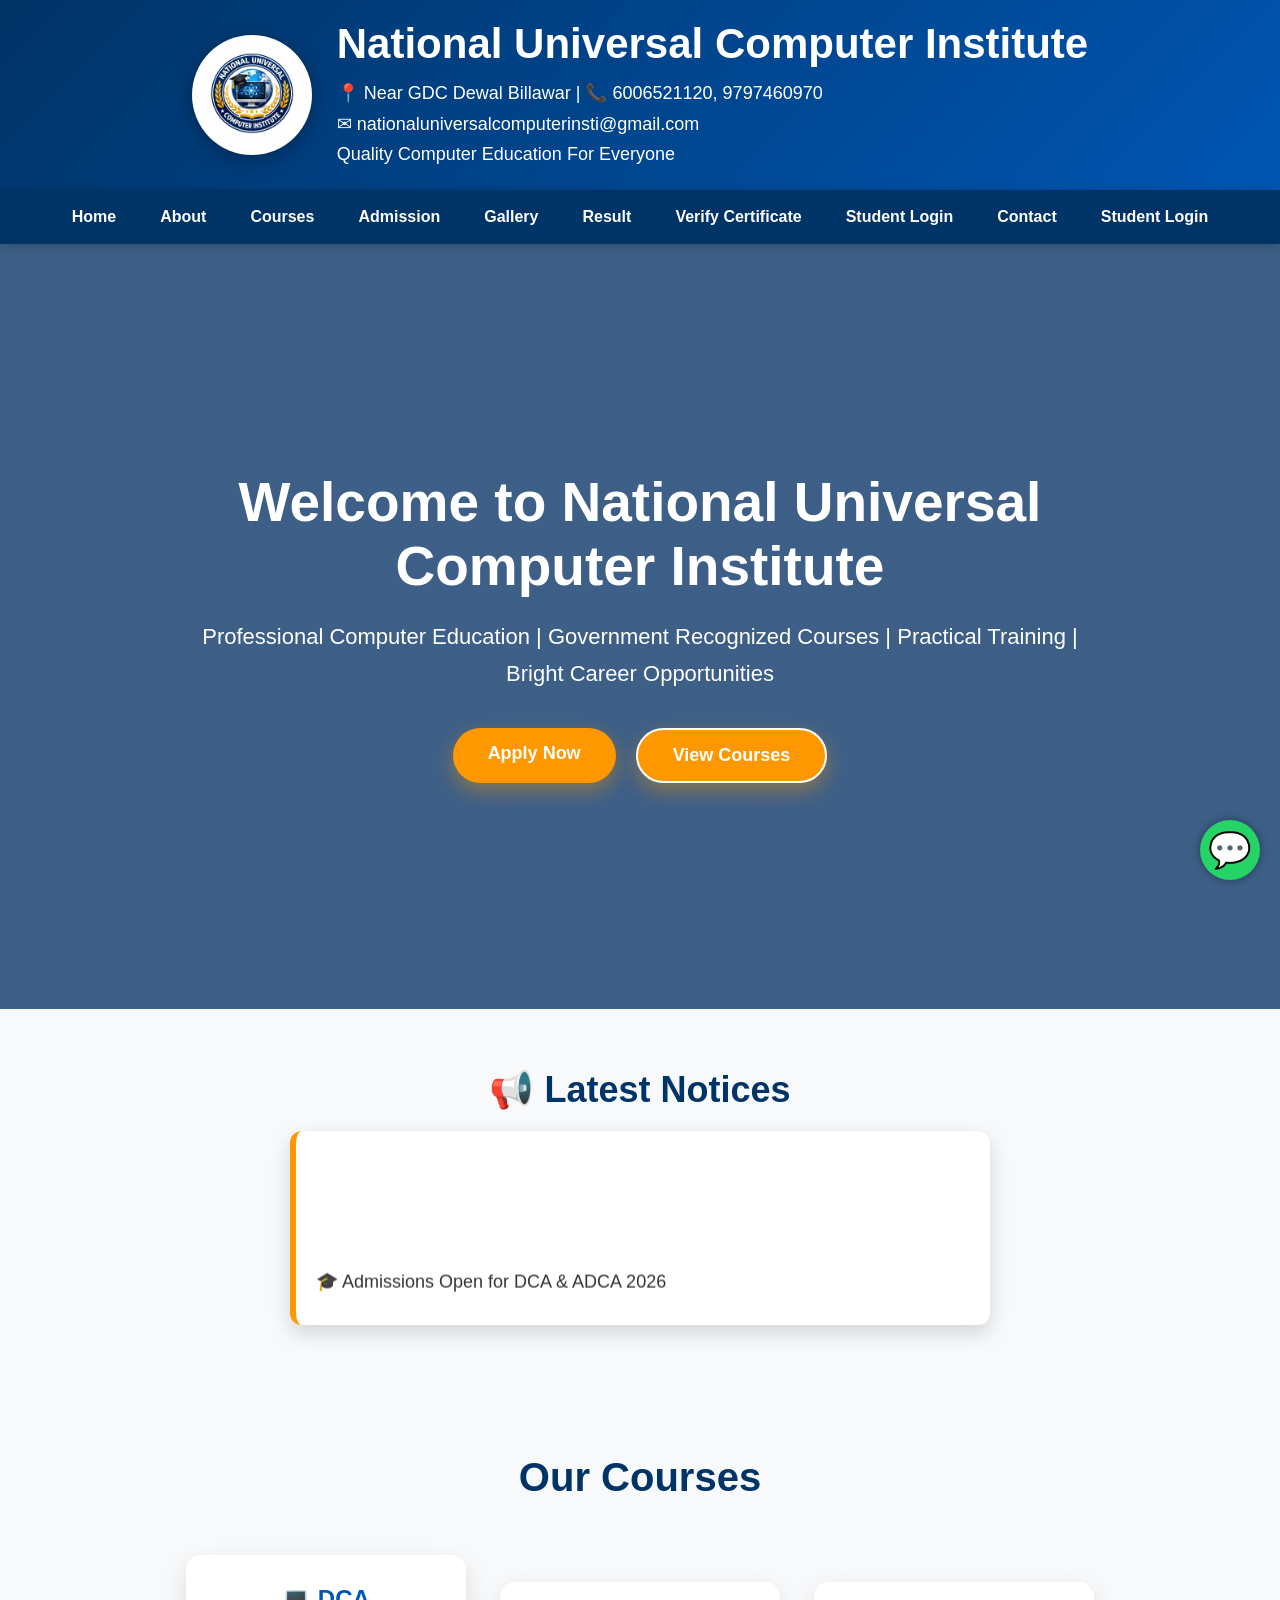
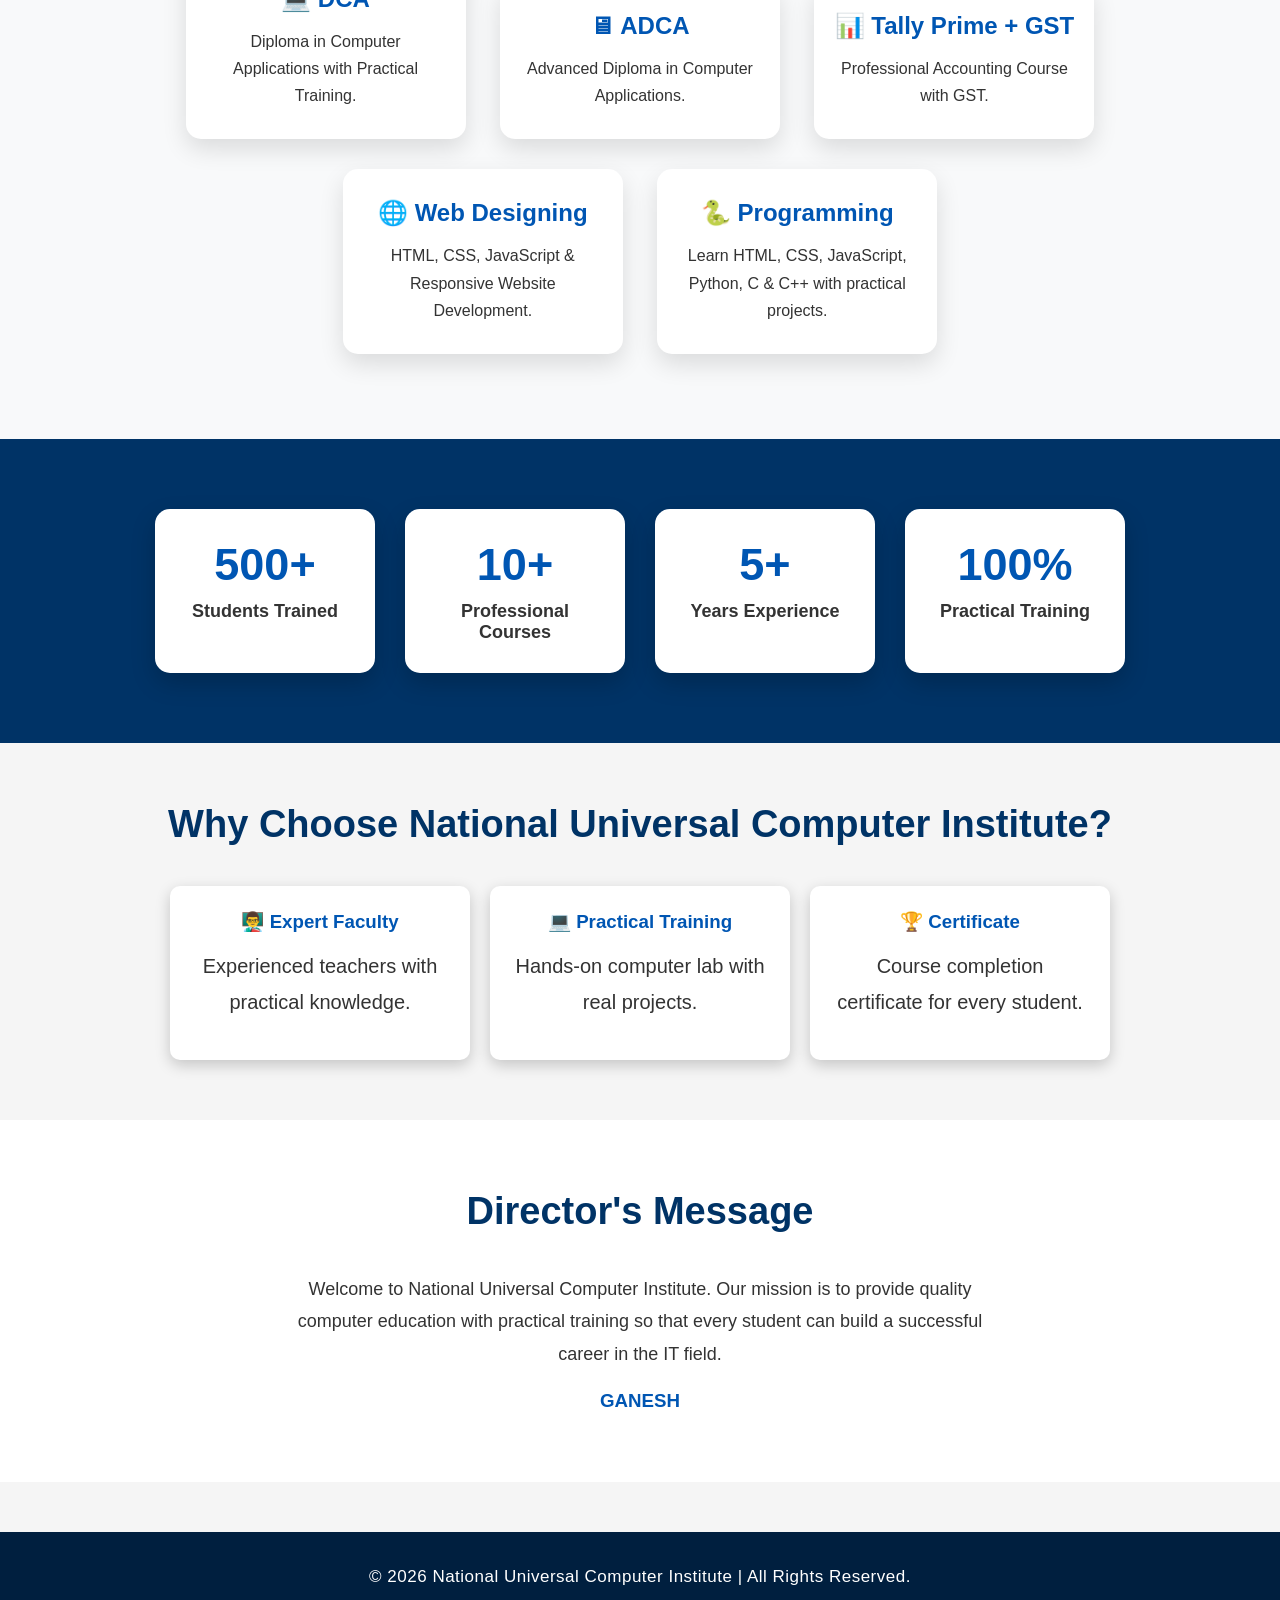
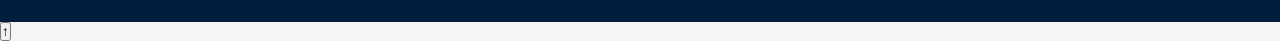
==== index.html @ f5260e3a "Update index.html" ====
<!DOCTYPE html>
<html lang="en">
<head>
<meta charset="UTF-8">
<meta name="viewport" content="width=device-width, initial-scale=1.0">
<title>National Universal Computer Institute</title>

<link rel="stylesheet" href="css/style.css">

</head>
<body>

<header>

<div class="logo-box">

<img src="images/logo.jpeg" alt="NUCI Logo">

<div>
       <h1>National Universal Computer Institute</h1>
       <p>📍 Near GDC Dewal Billawar | 📞 6006521120, 9797460970</p>
       <p>✉ nationaluniversalcomputerinsti@gmail.com</p>
       <p>Quality Computer Education For Everyone</p>
</div>

</div>

</header>

<nav>
    <ul>
        <li><a href="index.html">Home</a></li>
        <li><a href="about.html">About</a></li>
        <li><a href="courses.html">Courses</a></li>
        <li><a href="admission.html">Admission</a></li>
        <li><a href="gallery.html">Gallery</a></li>
        <li><a href="result.html">Result</a></li>
        <li><a href="verify.html">Verify Certificate</a></li>
        <li><a href="student-login.html">Student Login</a></li>
        <li><a href="contact.html">Contact</a></li>
        <li><a href="student-login.html">Student Login</a></li>
    </ul>
</nav>


<section class="hero">

<div class="hero-content">

<h2>Welcome to National Universal Computer Institute</h2>

<p>
Professional Computer Education | Government Recognized Courses |
Practical Training | Bright Career Opportunities
</p>

<div class="hero-buttons">
<a href="admission.html" class="btn">Apply Now</a>

<a href="courses.html" class="btn btn2">View Courses</a>
</div>

</div>

</section>
<section class="notice-board">

<h2>📢 Latest Notices</h2>

<div class="notice-box">
<marquee direction="up" scrollamount="2" height="150">

<p>🎓 Admissions Open for DCA & ADCA 2026</p>

<p>📅 New Batch Starts From 15 August 2026</p>

<p>🏆 Certificate Verification Available Online</p>

<p>💻 Practical Computer Classes Available</p>

<p>📞 Contact: 6006521120, 9797460970</p>

</marquee>
</div>

</section>
<section class="services">
    <h2>Our Courses</h2>

    

    <div class="box">
<h3>💻 DCA</h3>
<p>Diploma in Computer Applications with Practical Training.</p>
</div>

<div class="box">
<h3>🖥 ADCA</h3>
<p>Advanced Diploma in Computer Applications.</p>
</div>

<div class="box">
<h3>📊 Tally Prime + GST</h3>
<p>Professional Accounting Course with GST.</p>
</div>

<div class="box">
<h3>🌐 Web Designing</h3>
<p>HTML, CSS, JavaScript & Responsive Website Development.</p>
</div>

    

    <div class="box">
<h3>🐍 Programming</h3>
<p>Learn HTML, CSS, JavaScript, Python, C & C++ with practical projects.</p>
</div>

</section>
<section class="stats">

<div class="stat-box">
<h2>500+</h2>
<p>Students Trained</p>
</div>

<div class="stat-box">
<h2>10+</h2>
<p>Professional Courses</p>
</div>

<div class="stat-box">
<h2>5+</h2>
<p>Years Experience</p>
</div>

<div class="stat-box">
<h2>100%</h2>
<p>Practical Training</p>
</div>

</section>

<section class="about">

<h2>Why Choose National Universal Computer Institute?</h2>

<div class="about-boxes">

<div class="about-card">
<h3>👨‍🏫 Expert Faculty</h3>
<p>Experienced teachers with practical knowledge.</p>
</div>

<div class="about-card">
<h3>💻 Practical Training</h3>
<p>Hands-on computer lab with real projects.</p>
</div>

<div class="about-card">
<h3>🏆 Certificate</h3>
<p>Course completion certificate for every student.</p>
</div>

</div>

</section>
<section class="director">

<h2>Director's Message</h2>

<div class="director-box">


<div>

<p>
Welcome to National Universal Computer Institute.
Our mission is to provide quality computer education with practical training so that every student can build a successful career in the IT field.
</p>

<h3>GANESH</h3>

</div>

</div>

</section>
<footer>
    <p>© 2026 National Universal Computer Institute | All Rights Reserved.</p>
</footer>

<a href="https://wa.me/916006521120" class="whatsapp" target="_blank">
💬
</a>

<button onclick="topFunction()" id="topBtn">↑</button>

<script src="js/script.js"></script>

</body>
</html>
---- css/style.css ----
*{
margin:0;
padding:0;
box-sizing:border-box;
font-family:Arial,sans-serif;
}

body{
background:#f5f5f5;
color:#333;
}

/* ===== Header ===== */

header{
background:linear-gradient(135deg,#003366,#0056b3);
color:#fff;
padding:20px 40px;
box-shadow:0 5px 20px rgba(0,0,0,.25);
}

.logo-box{
display:flex;
align-items:center;
justify-content:center;
gap:25px;
flex-wrap:wrap;
text-align:left;
}

.logo-box img{
width:120px;
height:120px;
border-radius:50%;
background:#fff;
padding:8px;
box-shadow:0 5px 20px rgba(0,0,0,.3);
}

.logo-box h1{
font-size:42px;
margin-bottom:10px;
}

.logo-box p{
font-size:18px;
line-height:1.7;
}

footer{
background:#001f3f;
color:#fff;
text-align:center;
padding:35px;
font-size:17px;
margin-top:50px;
}

footer p{
letter-spacing:.5px;
}

/* Admission Form */

form{
max-width:600px;
margin:auto;
background:#fff;
padding:20px;
border-radius:10px;
box-shadow:0 0 10px rgba(0,0,0,.2);
}

input,
textarea,
select{
width:100%;
padding:12px;
margin-bottom:15px;
border:1px solid #ccc;
border-radius:5px;
}

input[type=submit]{
background:#0056b3;
color:white;
border:none;
cursor:pointer;
font-size:18px;
}

input[type=submit]:hover{
background:#003366;
}
.gallery{
display:flex;
flex-wrap:wrap;
justify-content:center;
gap:20px;
padding:20px;
}

.gallery img{
width:300px;
height:200px;
object-fit:cover;
border-radius:10px;
box-shadow:0 0 10px rgba(0,0,0,.3);
transition:.3s;
}

.gallery img:hover{
transform:scale(1.05);
}

/* About Page */

.about{
padding:60px 20px;
text-align:center;
background:#f5f5f5;
}

.about h2{
font-size:38px;
color:#003366;
margin-bottom:25px;
}

.about p{
max-width:900px;
margin:15px auto;
font-size:20px;
line-height:1.8;
}

.about-boxes{
display:flex;
justify-content:center;
flex-wrap:wrap;
gap:20px;
margin-top:40px;
}

.about-card{
background:white;
width:300px;
padding:25px;
border-radius:10px;
box-shadow:0 5px 15px rgba(0,0,0,.2);
transition:.3s;
}

.about-card:hover{
transform:translateY(-8px);
}

.about-card h3{
color:#0056b3;
margin-bottom:15px;
}
.contact-info{
max-width:700px;
margin:30px auto;
background:white;
padding:20px;
border-radius:10px;
box-shadow:0 0 10px rgba(0,0,0,.2);
text-align:center;
}

.contact-info h3{
color:#003366;
margin-bottom:15px;
}

.contact-info p{
font-size:18px;
margin:10px 0;
}
.whatsapp{
position:fixed;
right:20px;
bottom:20px;
width:60px;
height:60px;
background:#25D366;
color:white;
font-size:35px;
text-decoration:none;
border-radius:50%;
display:flex;
justify-content:center;
align-items:center;
box-shadow:0 0 10px rgba(0,0,0,.4);
z-index:999;
}

.whatsapp:hover{
transform:scale(1.1);
}
.hero{
height:85vh;
display:flex;
justify-content:center;
align-items:center;
text-align:center;
background:linear-gradient(rgba(0,45,98,.75),rgba(0,45,98,.75)),
url("images/slide1.png");
background-size:cover;
background-position:center;
color:#fff;
padding:20px;
}

.hero-content{
max-width:900px;
animation:fadeUp 1s ease;
}

.hero h2{
font-size:55px;
margin-bottom:20px;
font-weight:bold;
}

.hero p{
font-size:22px;
line-height:1.7;
margin-bottom:35px;
}

.hero-buttons{
display:flex;
justify-content:center;
gap:20px;
flex-wrap:wrap;
}

.btn{
background:#ff9800;
padding:15px 35px;
border-radius:50px;
color:white;
font-size:18px;
text-decoration:none;
font-weight:bold;
transition:.4s;
}

.btn:hover{
background:#ffb300;
transform:translateY(-4px);
}

.btn2{
background:transparent;
border:2px solid white;
}

.btn2:hover{
background:white;
color:#003366;
}

@keyframes fadeUp{

from{
opacity:0;
transform:translateY(50px);
}

to{
opacity:1;
transform:translateY(0);
}

}
/* ===== Premium Navigation ===== */

nav{
position:sticky;
top:0;
z-index:1000;
background:#003366;
box-shadow:0 2px 10px rgba(0,0,0,.2);
}

nav ul{
display:flex;
justify-content:center;
align-items:center;
flex-wrap:wrap;
list-style:none;
}

nav ul li{
margin:0;
}

nav ul li a{
display:block;
padding:18px 22px;
color:white;
text-decoration:none;
font-weight:bold;
transition:.3s;
}

nav ul li a:hover{
background:#ff9800;
color:white;
}

/* ===== Premium Course Cards ===== */

.services{
padding:70px 20px;
background:#f8f9fa;
text-align:center;
}

.services h2{
font-size:40px;
color:#003366;
margin-bottom:40px;
}

.box{
display:inline-block;
width:280px;
margin:15px;
padding:30px 20px;
background:#fff;
border-radius:15px;
box-shadow:0 10px 25px rgba(0,0,0,.12);
transition:.4s;
}

.box:hover{
transform:translateY(-10px);
box-shadow:0 15px 35px rgba(0,0,0,.25);
}

.box h3{
color:#0056b3;
margin-bottom:15px;
font-size:24px;
}

.box p{
line-height:1.7;
}
.btn{
display:inline-block;
padding:15px 35px;
background:#ff9800;
color:white;
font-size:18px;
font-weight:bold;
border-radius:50px;
text-decoration:none;
transition:.3s;
box-shadow:0 8px 20px rgba(255,152,0,.4);
}

.btn:hover{
background:#ffb300;
transform:translateY(-5px);
}
@media(max-width:768px){

.logo-box{
flex-direction:column;
text-align:center;
}

.logo-box h1{
font-size:30px;
}

.hero h2{
font-size:34px;
}

.hero p{
font-size:18px;
}

.box{
width:90%;
}

nav ul{
flex-direction:column;
}

nav ul li{
width:100%;
text-align:center;
}

}
/* ===== Statistics Section ===== */

.stats{
display:flex;
justify-content:center;
flex-wrap:wrap;
gap:30px;
padding:70px 20px;
background:#003366;
}

.stat-box{
background:white;
width:220px;
padding:30px;
border-radius:15px;
text-align:center;
box-shadow:0 10px 25px rgba(0,0,0,.2);
transition:.3s;
}

.stat-box:hover{
transform:translateY(-10px);
}

.stat-box h2{
font-size:45px;
color:#0056b3;
margin-bottom:10px;
}

.stat-box p{
font-size:18px;
font-weight:bold;
}
/* ===== Notice Board ===== */

.notice-board{
padding:60px 20px;
background:#f8f9fa;
text-align:center;
}

.notice-board h2{
font-size:36px;
color:#003366;
margin-bottom:20px;
}

.notice-box{
max-width:700px;
margin:auto;
background:white;
padding:20px;
border-radius:12px;
box-shadow:0 8px 20px rgba(0,0,0,.15);
border-left:6px solid #ff9800;
}

.notice-box p{
font-size:18px;
padding:10px 0;
border-bottom:1px solid #eee;
}
/* Director Section */

.director{
padding:70px 20px;
background:#fff;
text-align:center;
}

.director h2{
font-size:38px;
color:#003366;
margin-bottom:40px;
}

.director-box{
display:flex;
align-items:center;
justify-content:center;
max-width:900px;
margin:auto;
}

.director-box p{
font-size:18px;
line-height:1.8;
max-width:700px;
}

.director-box h3{
margin-top:20px;
color:#0056b3;
}
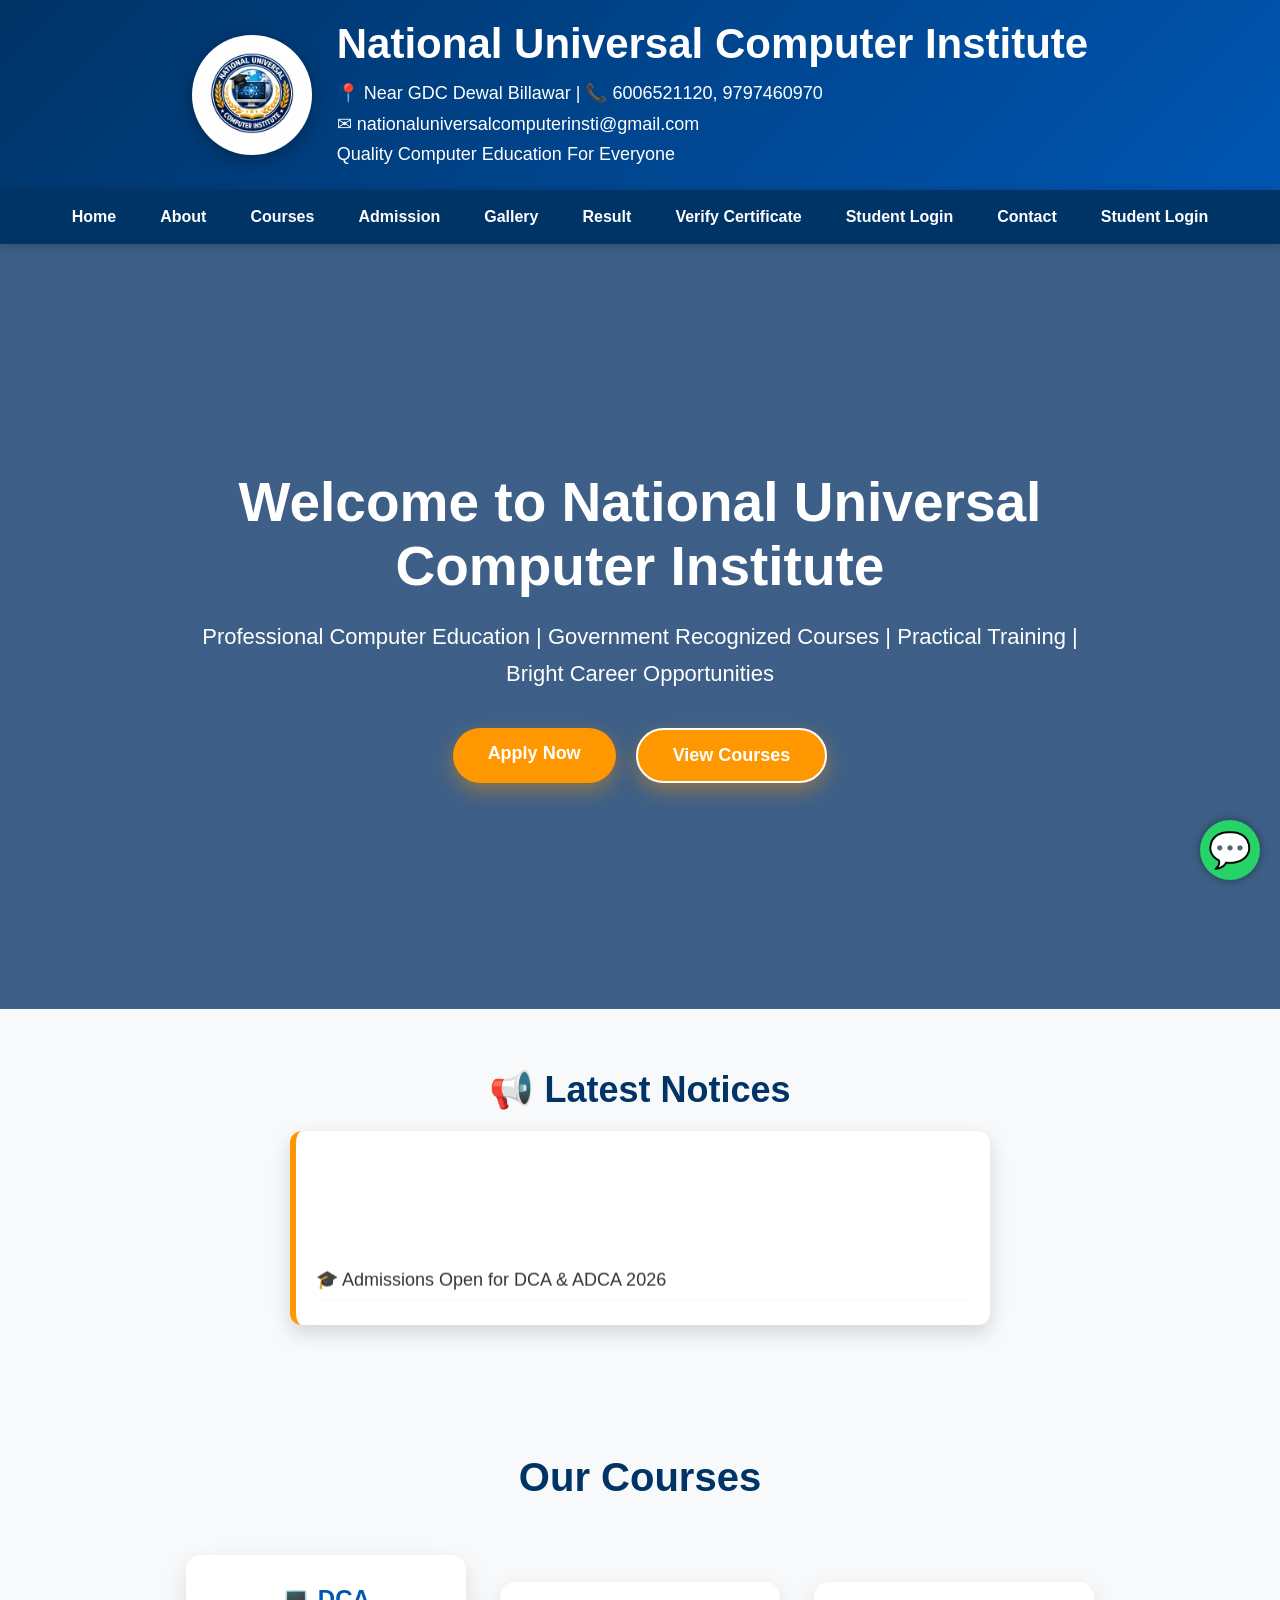
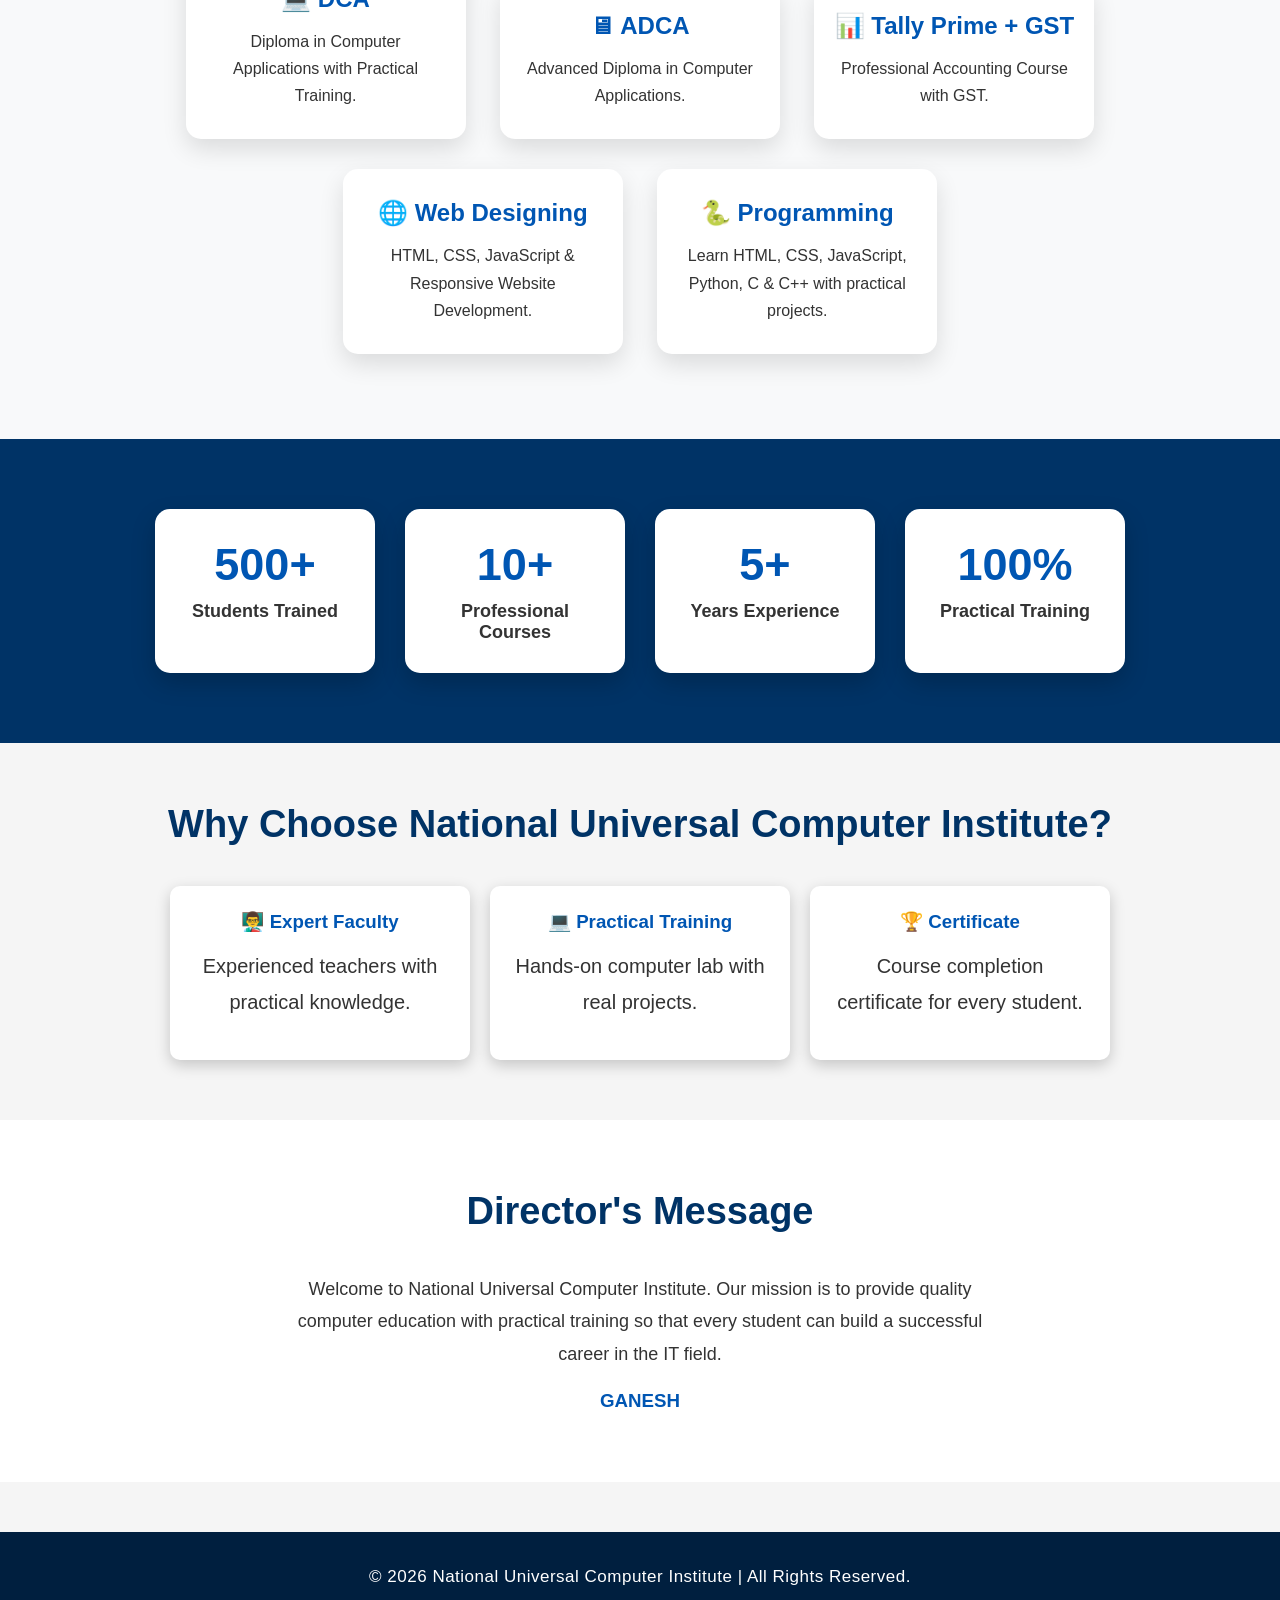
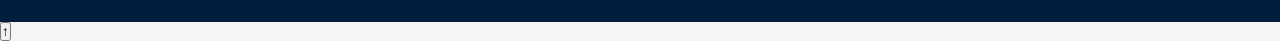
==== commit beb92b06: "Update index.html" ====
--- a/index.html
+++ b/index.html
@@ -14,14 +14,19 @@
 
 <div class="logo-box">
 
-<img src="images/logo.jpeg" alt="NUCI Logo">
-
-<div>
-       <h1>National Universal Computer Institute</h1>
-       <p>📍 Near GDC Dewal Billawar | 📞 6006521120, 9797460970</p>
-       <p>✉ nationaluniversalcomputerinsti@gmail.com</p>
-       <p>Quality Computer Education For Everyone</p>
-</div>
+    <img src="images/logo.jpeg" alt="NUCI Logo">
+
+    <div class="header-text">
+
+        <h1>National Universal Computer Institute</h1>
+
+        <p>📍 Near GDC Dewal Billawar | 📞 6006521120, 9797460970</p>
+
+        <p>✉ nationaluniversalcomputerinsti@gmail.com</p>
+
+        <p>Quality Computer Education For Everyone</p>
+
+    </div>
 
 </div>
 
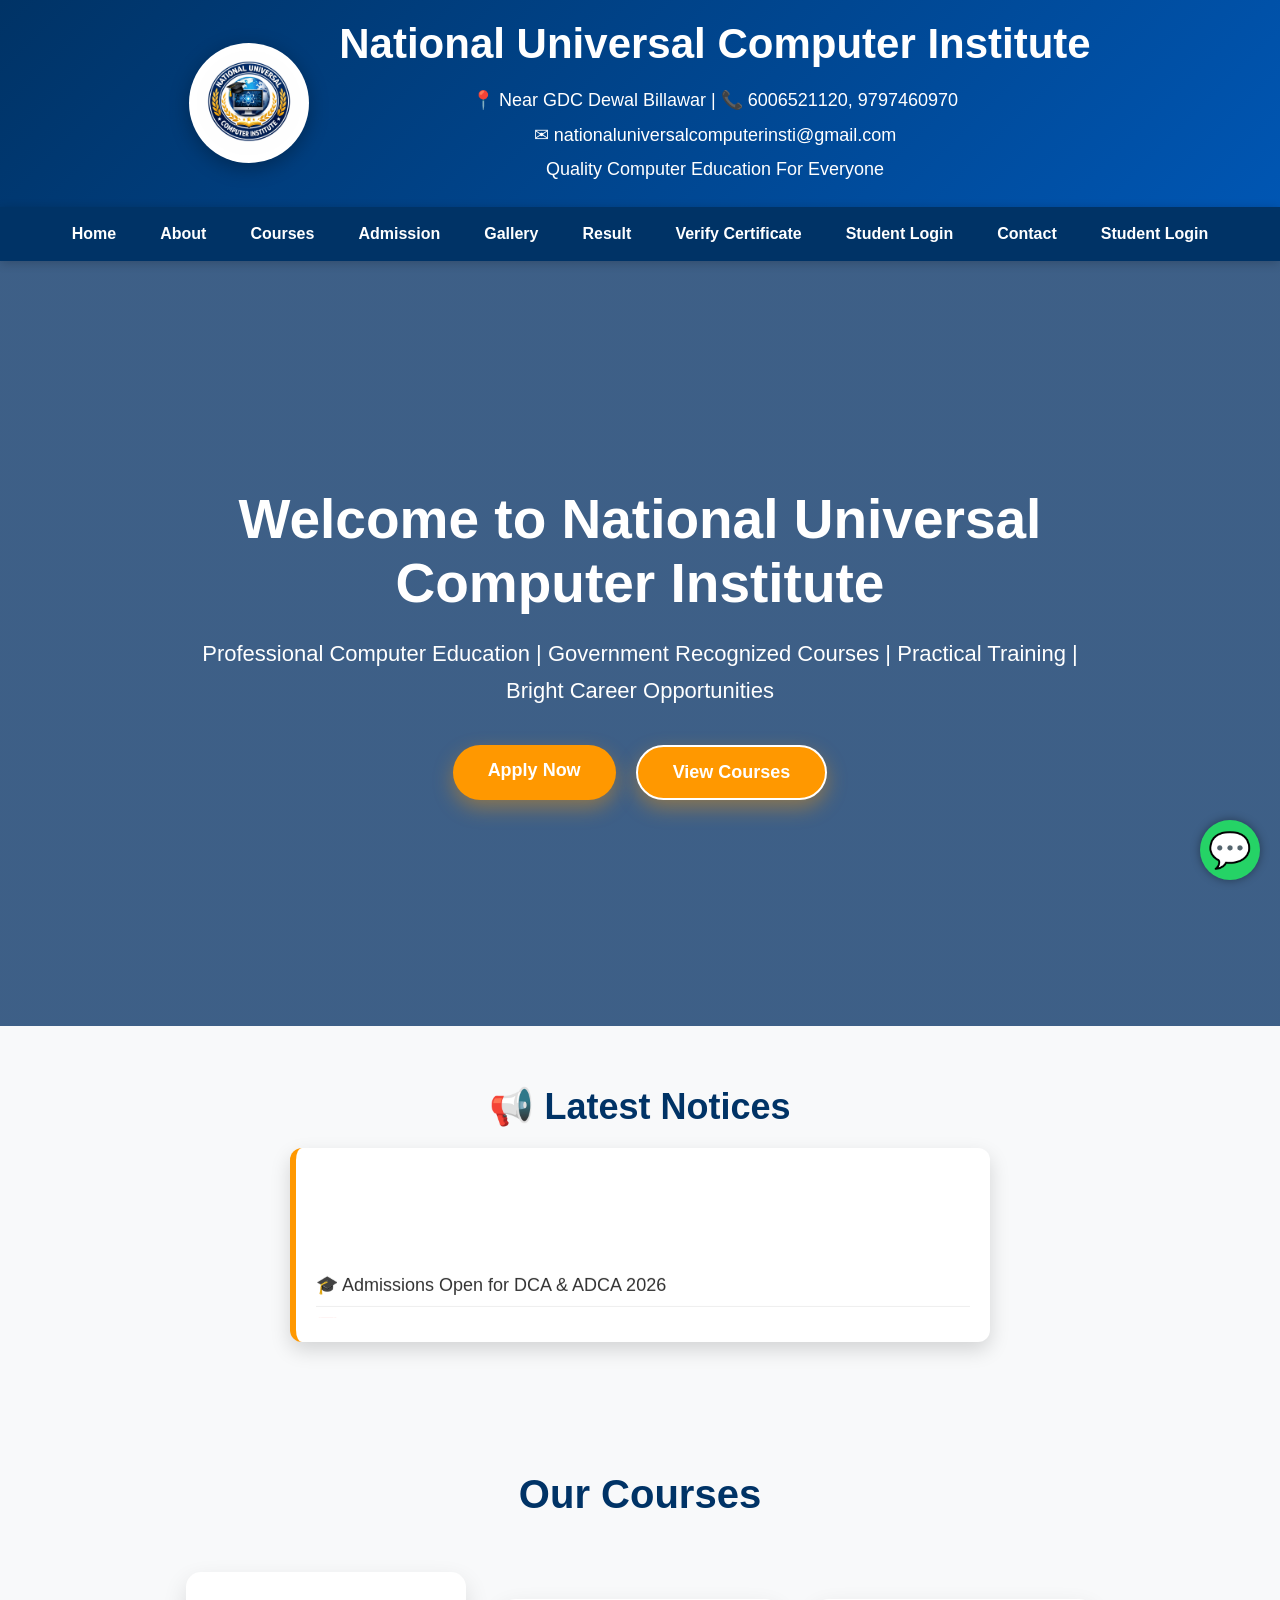
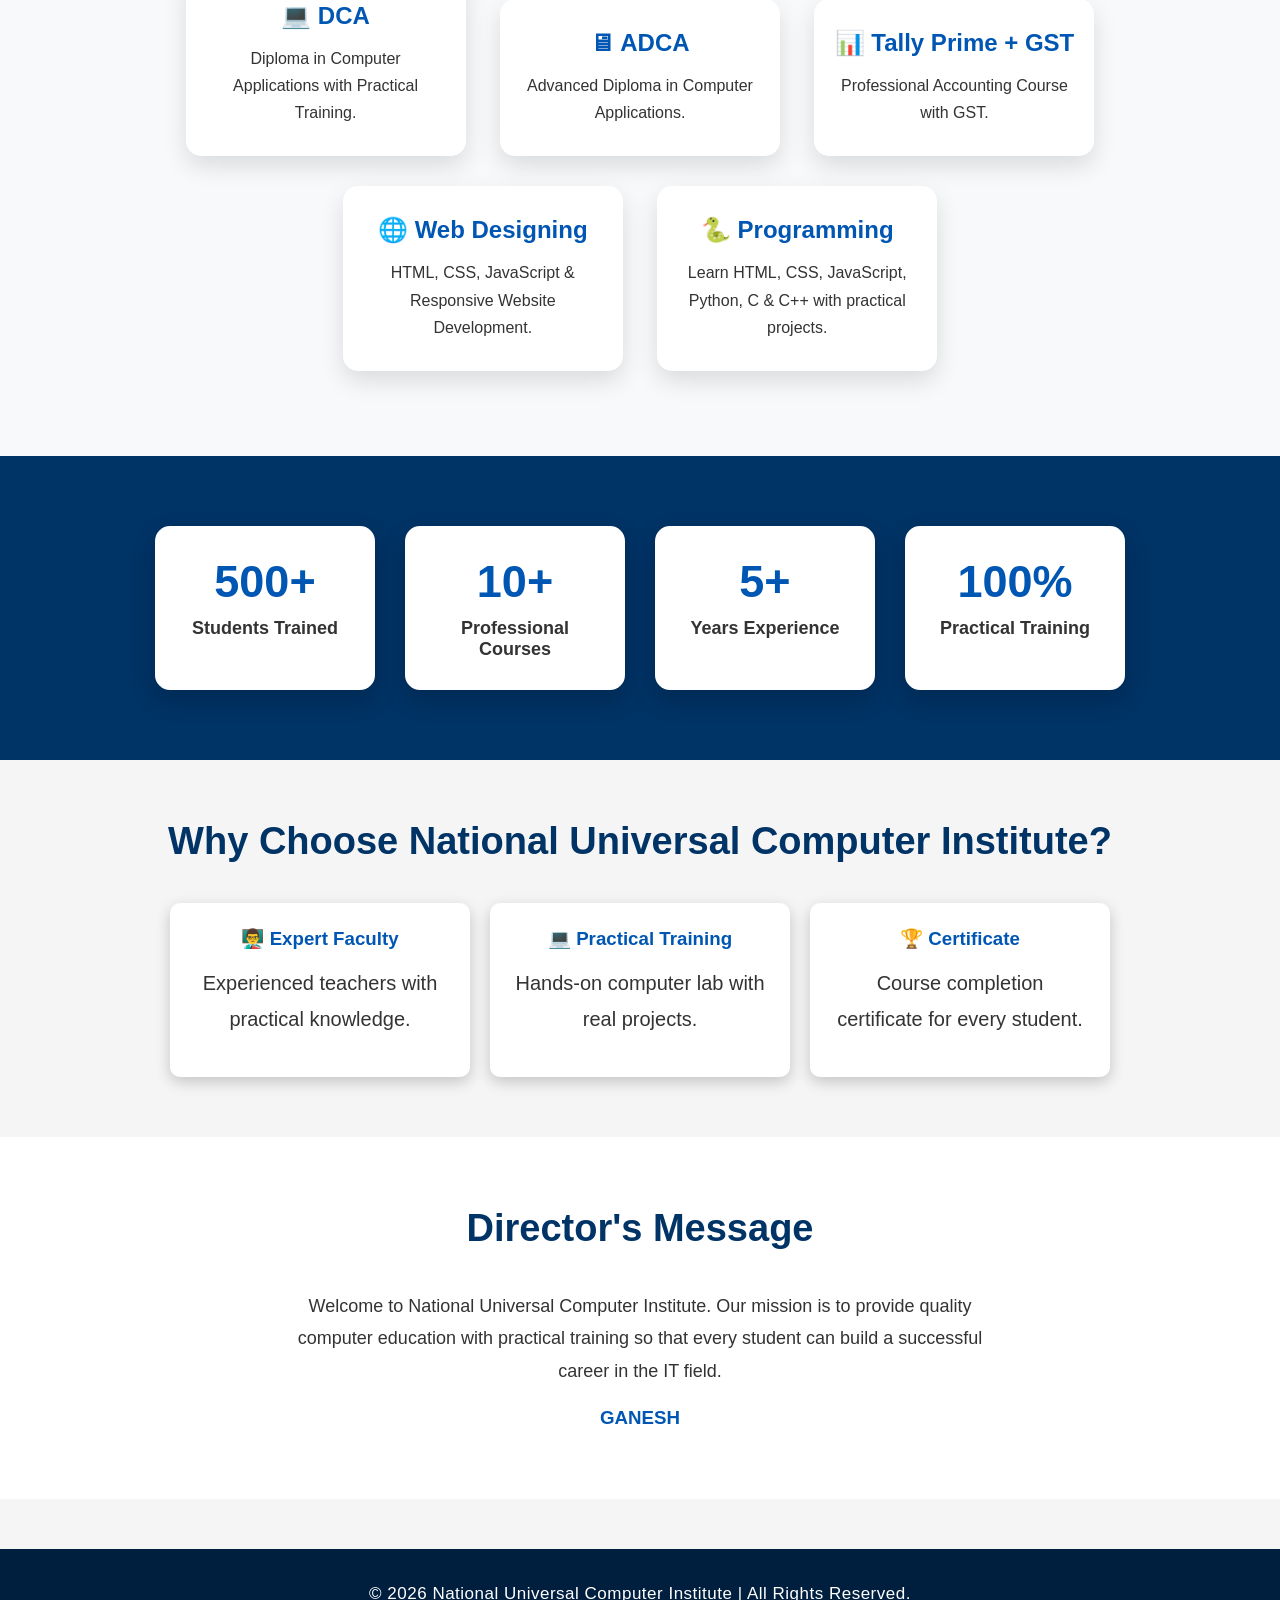
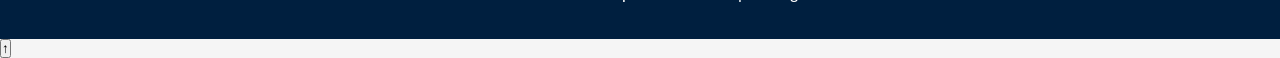
==== commit 2171fdd8: "Update index.html" ====
--- a/index.html
+++ b/index.html
@@ -18,15 +18,15 @@
 
     <div class="header-text">
 
-        <h1>National Universal Computer Institute</h1>
-
-        <p>📍 Near GDC Dewal Billawar | 📞 6006521120, 9797460970</p>
-
-        <p>✉ nationaluniversalcomputerinsti@gmail.com</p>
-
-        <p>Quality Computer Education For Everyone</p>
-
-    </div>
+       <div>
+
+<h1>National Universal Computer Institute</h1>
+
+<div class="details">
+    <p>📍 Near GDC Dewal Billawar | 📞 6006521120, 9797460970</p>
+    <p>✉ nationaluniversalcomputerinsti@gmail.com</p>
+    <p>Quality Computer Education For Everyone</p>
+</div>
 
 </div>
 
--- a/css/style.css
+++ b/css/style.css
@@ -23,9 +23,7 @@
 display:flex;
 align-items:center;
 justify-content:center;
-gap:25px;
-flex-wrap:wrap;
-text-align:left;
+gap:30px;
 }
 
 .logo-box img{
@@ -35,18 +33,32 @@
 background:#fff;
 padding:8px;
 box-shadow:0 5px 20px rgba(0,0,0,.3);
+flex-shrink:0;
+}
+
+.logo-box div{
+display:flex;
+flex-direction:column;
 }
 
 .logo-box h1{
 font-size:42px;
-margin-bottom:10px;
+margin-bottom:15px;
+text-align:left;
+}
+
+.logo-box .details{
+display:flex;
+flex-direction:column;
+align-items:center;
+text-align:center;
 }
 
 .logo-box p{
 font-size:18px;
 line-height:1.7;
-}
-
+margin:2px 0;
+}
 footer{
 background:#001f3f;
 color:#fff;
@@ -496,4 +508,4 @@
 .director-box h3{
 margin-top:20px;
 color:#0056b3;
-}+}
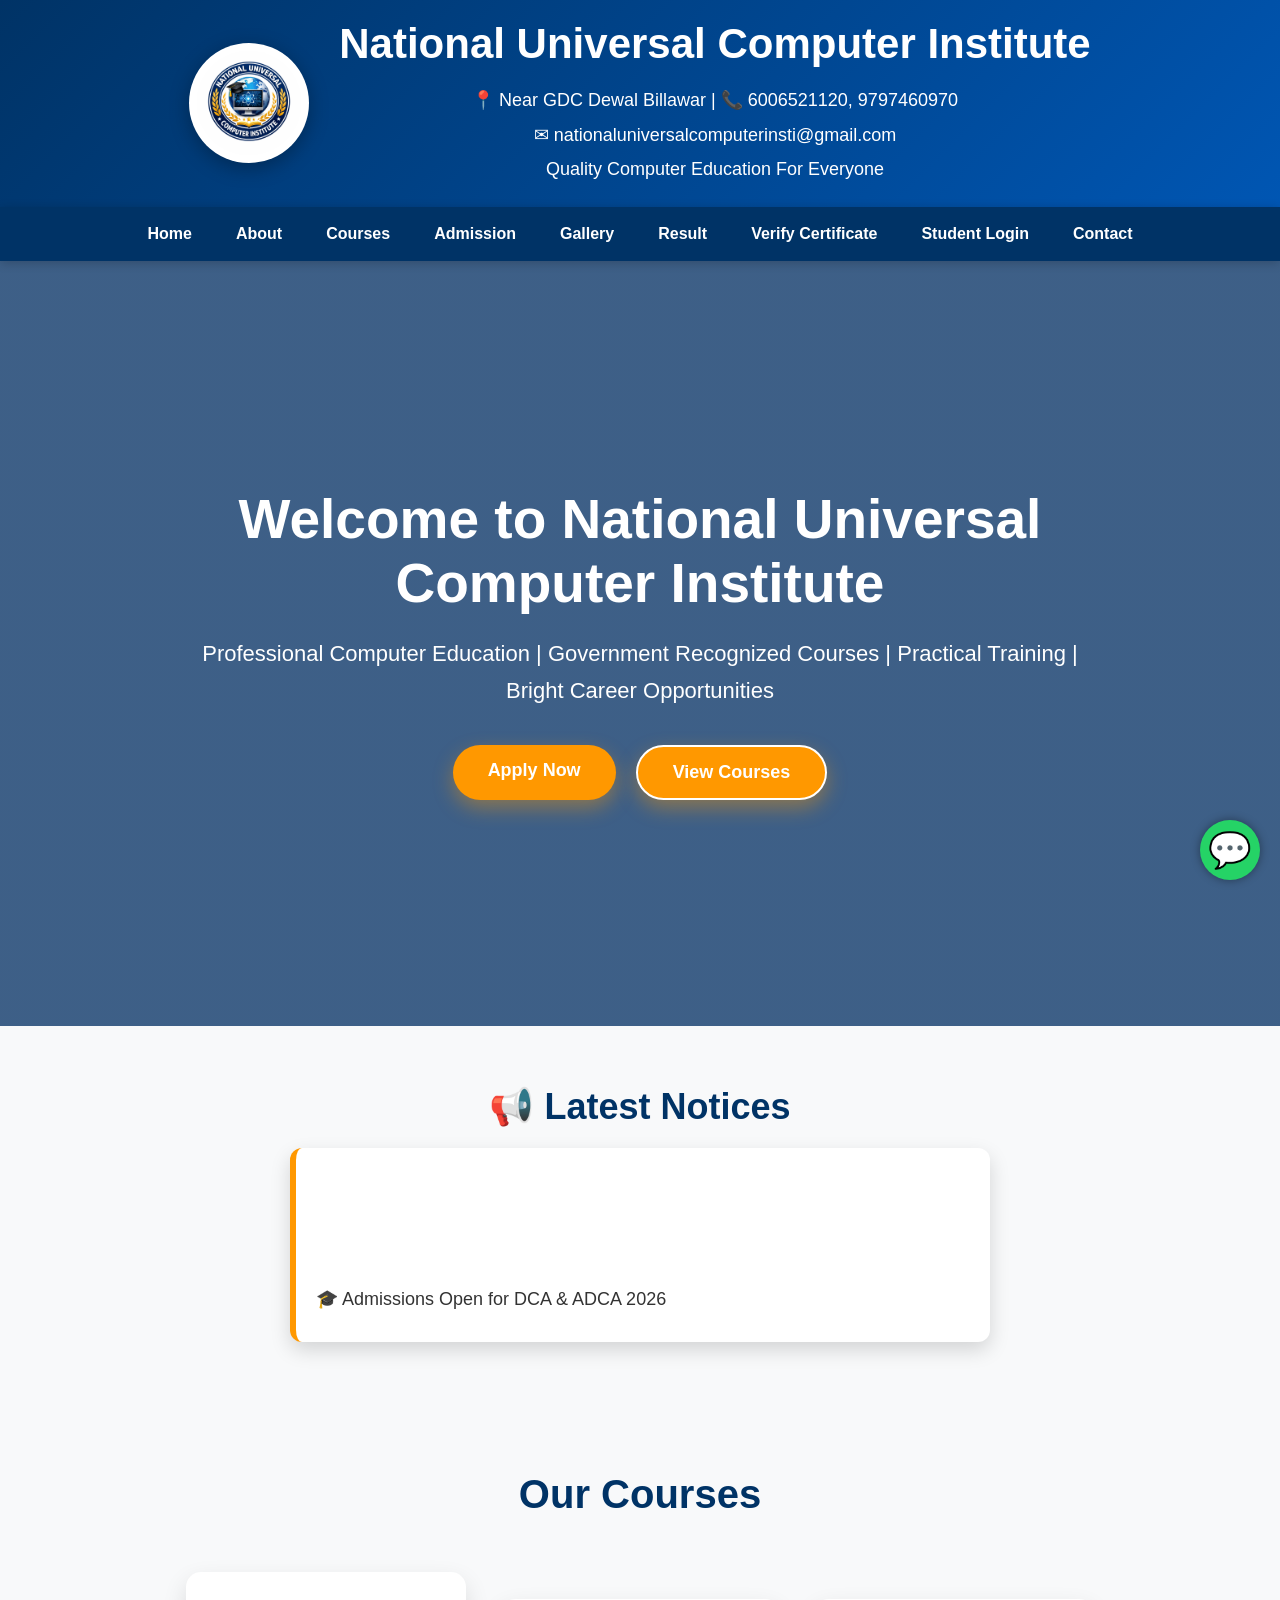
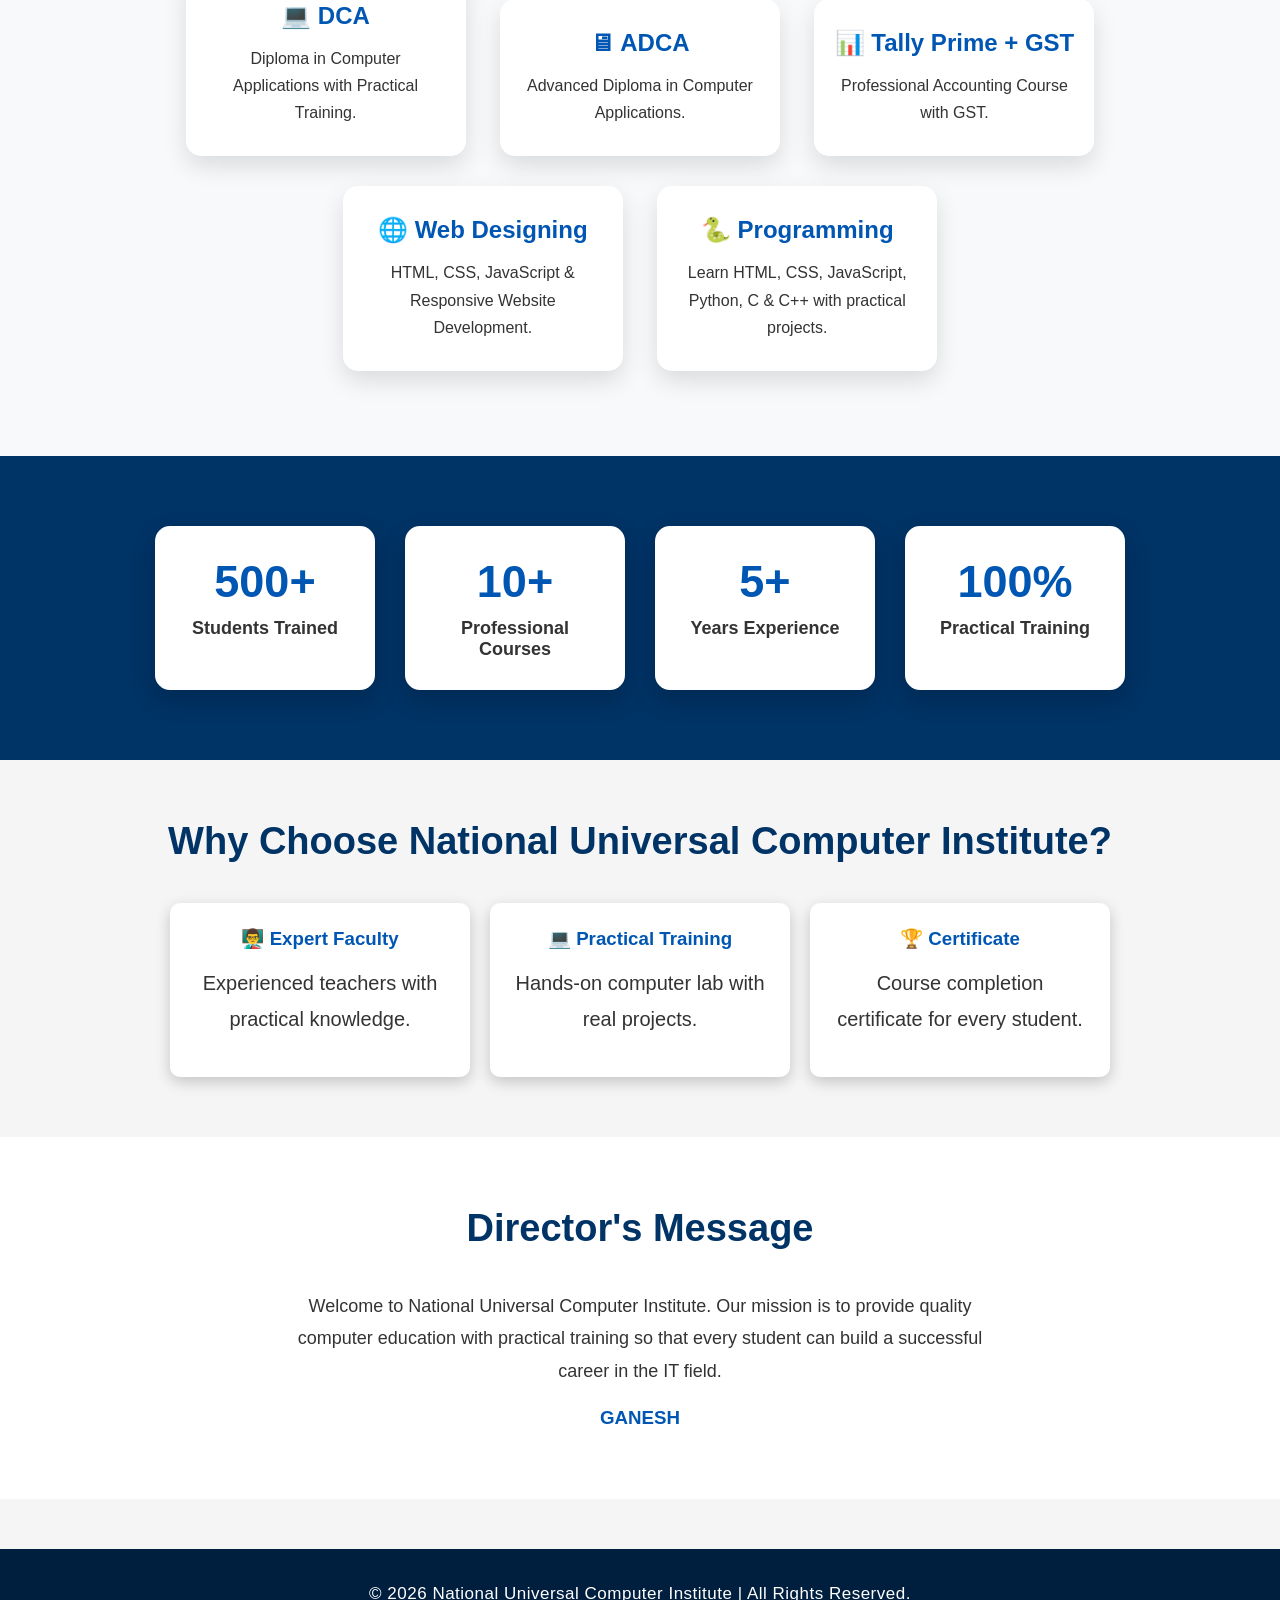
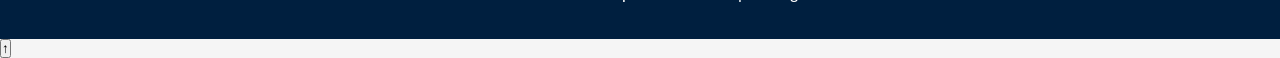
==== commit 9125a52e: "Update index.html" ====
--- a/index.html
+++ b/index.html
@@ -43,7 +43,6 @@
         <li><a href="verify.html">Verify Certificate</a></li>
         <li><a href="student-login.html">Student Login</a></li>
         <li><a href="contact.html">Contact</a></li>
-        <li><a href="student-login.html">Student Login</a></li>
     </ul>
 </nav>
 
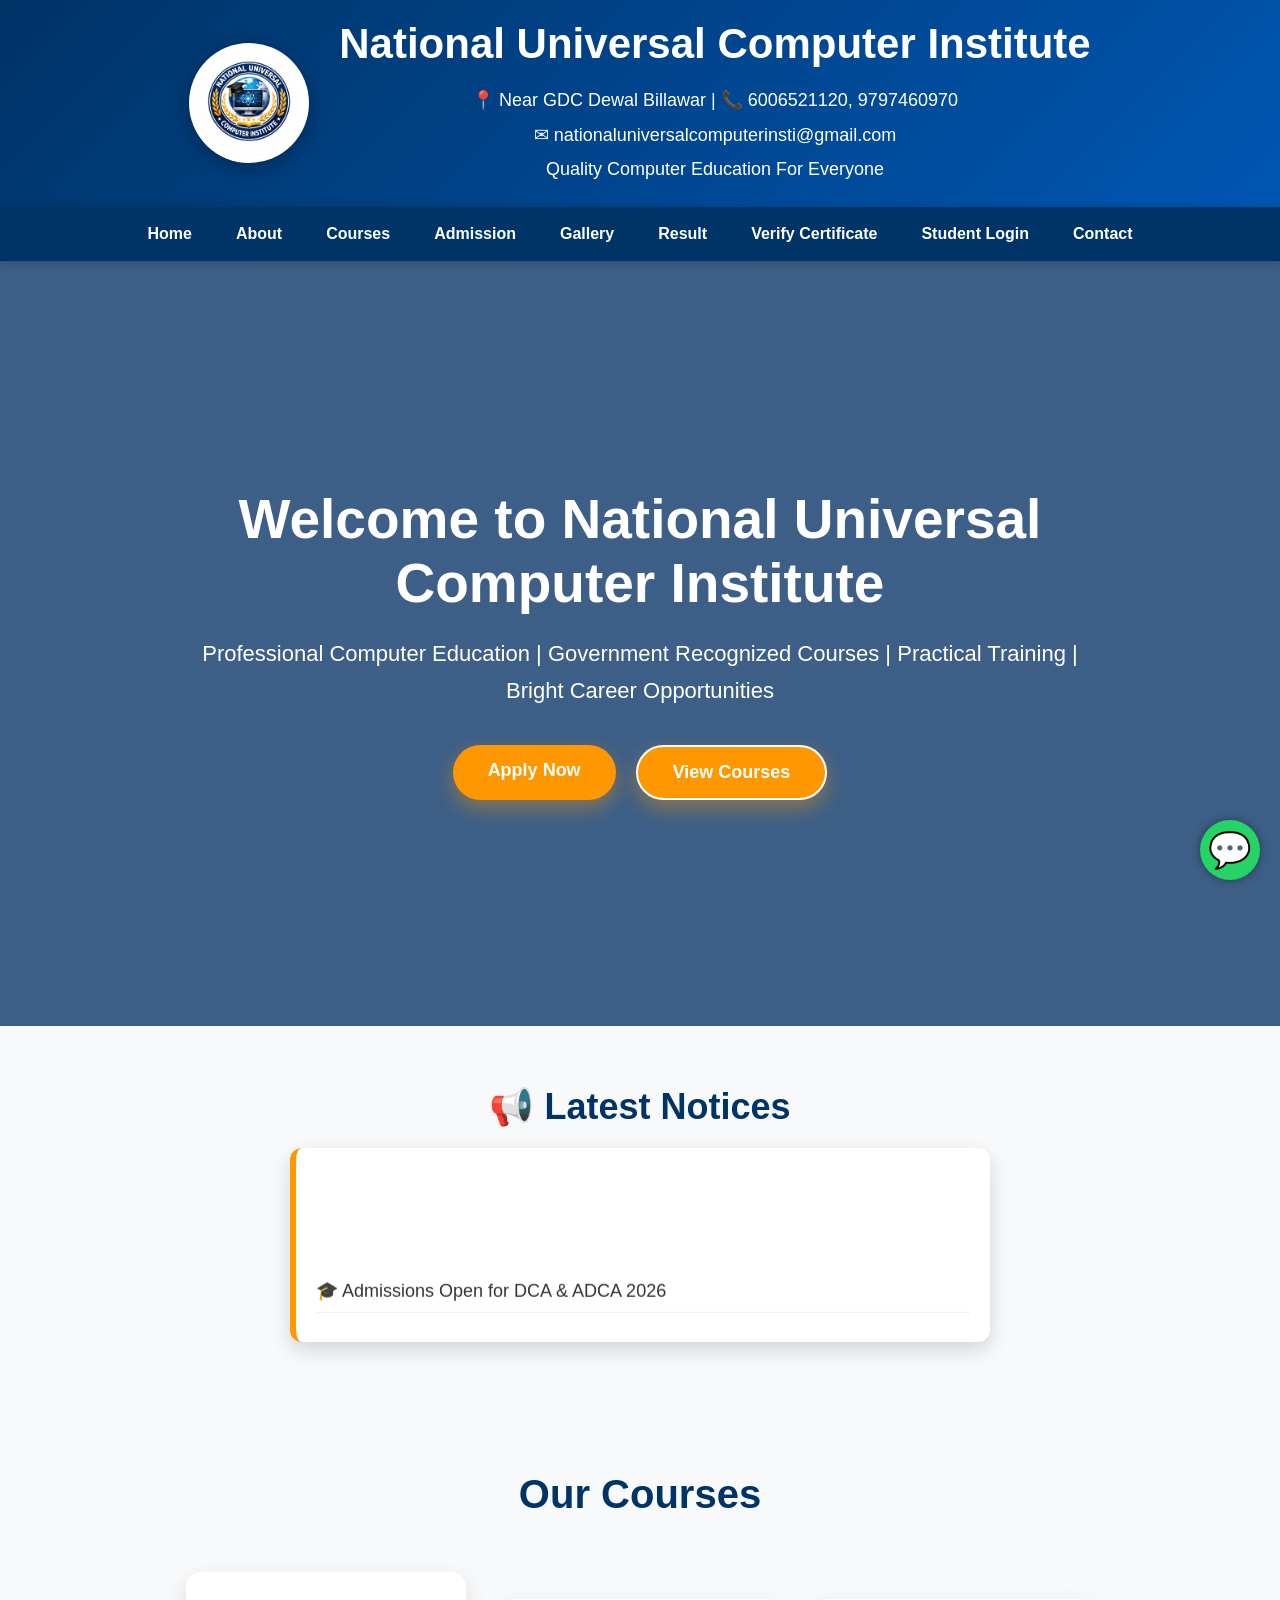
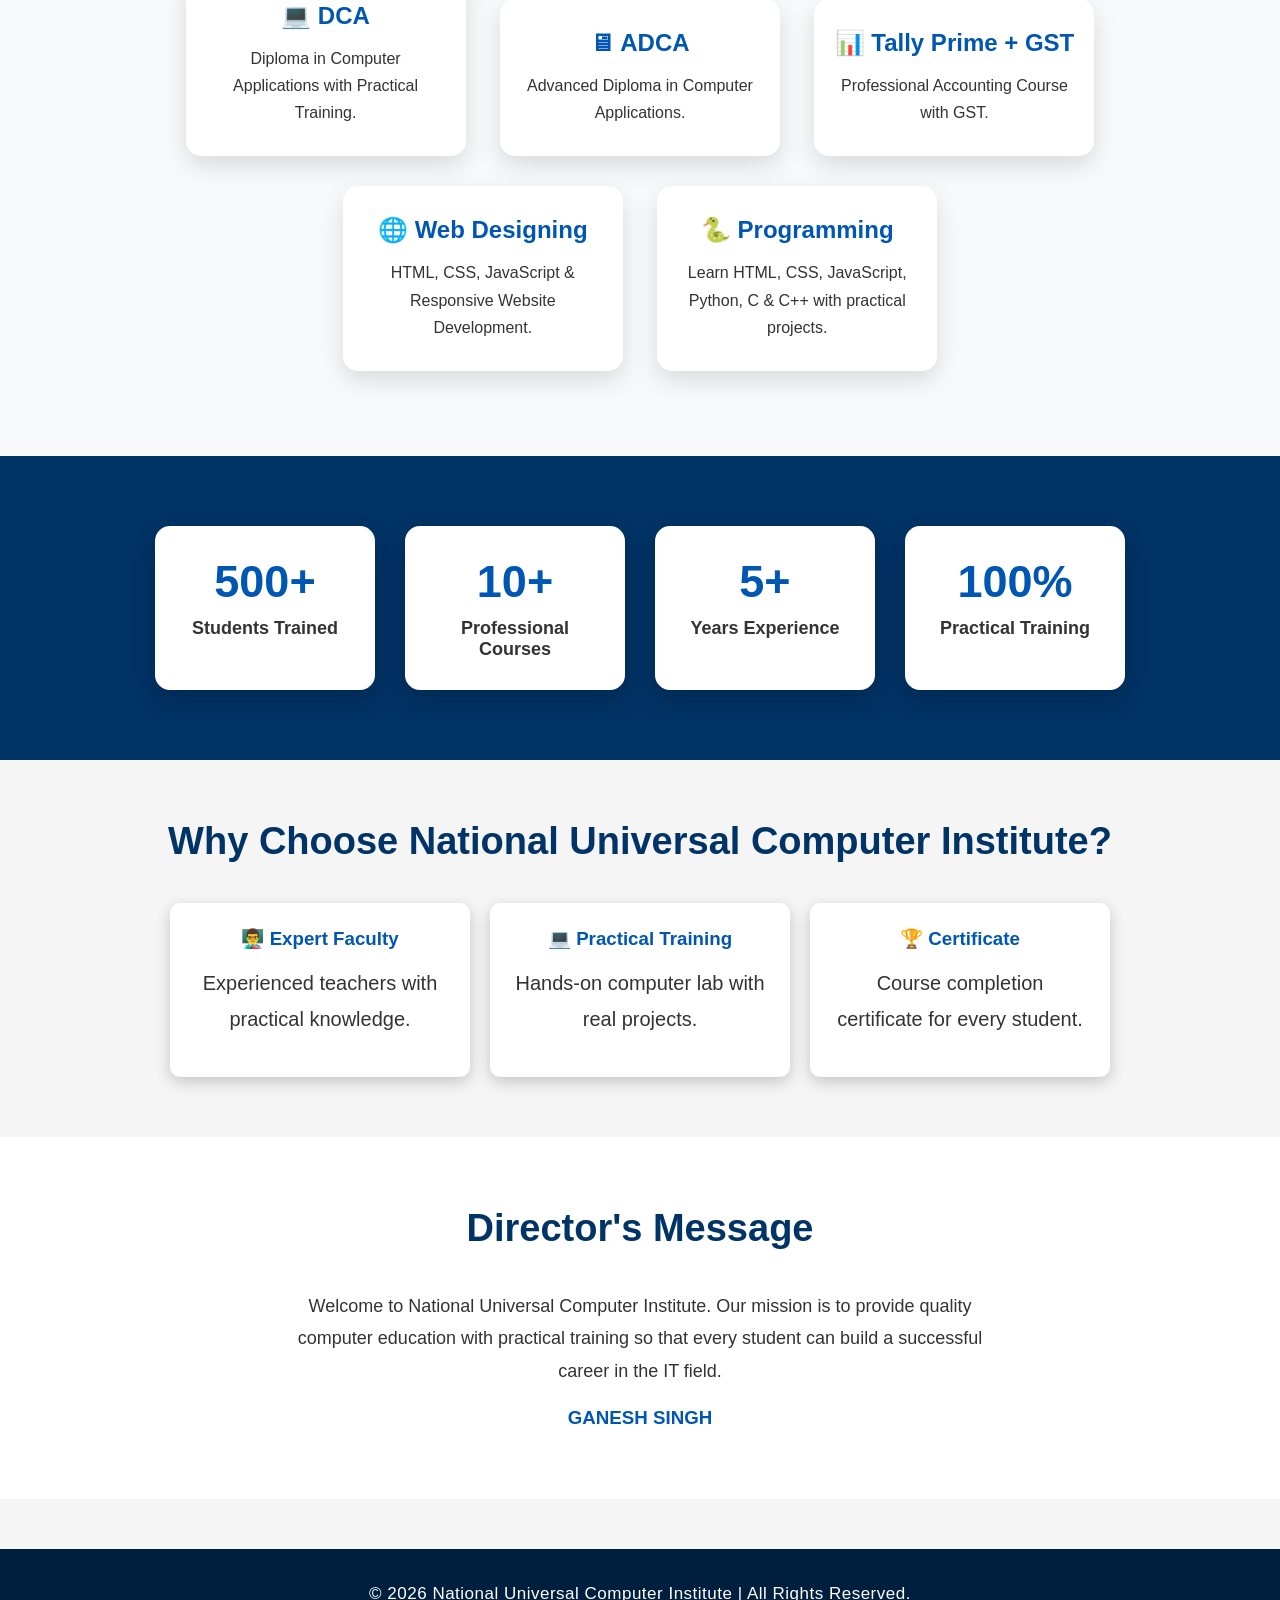
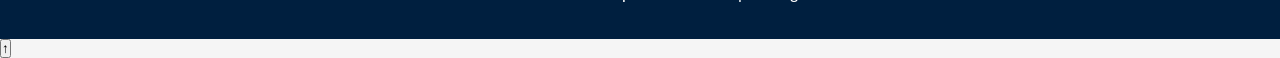
==== commit 2a48d5fd: "Update index.html" ====
--- a/index.html
+++ b/index.html
@@ -183,7 +183,7 @@
 Our mission is to provide quality computer education with practical training so that every student can build a successful career in the IT field.
 </p>
 
-<h3>GANESH</h3>
+<h3>GANESH SINGH</h3>
 
 </div>
 
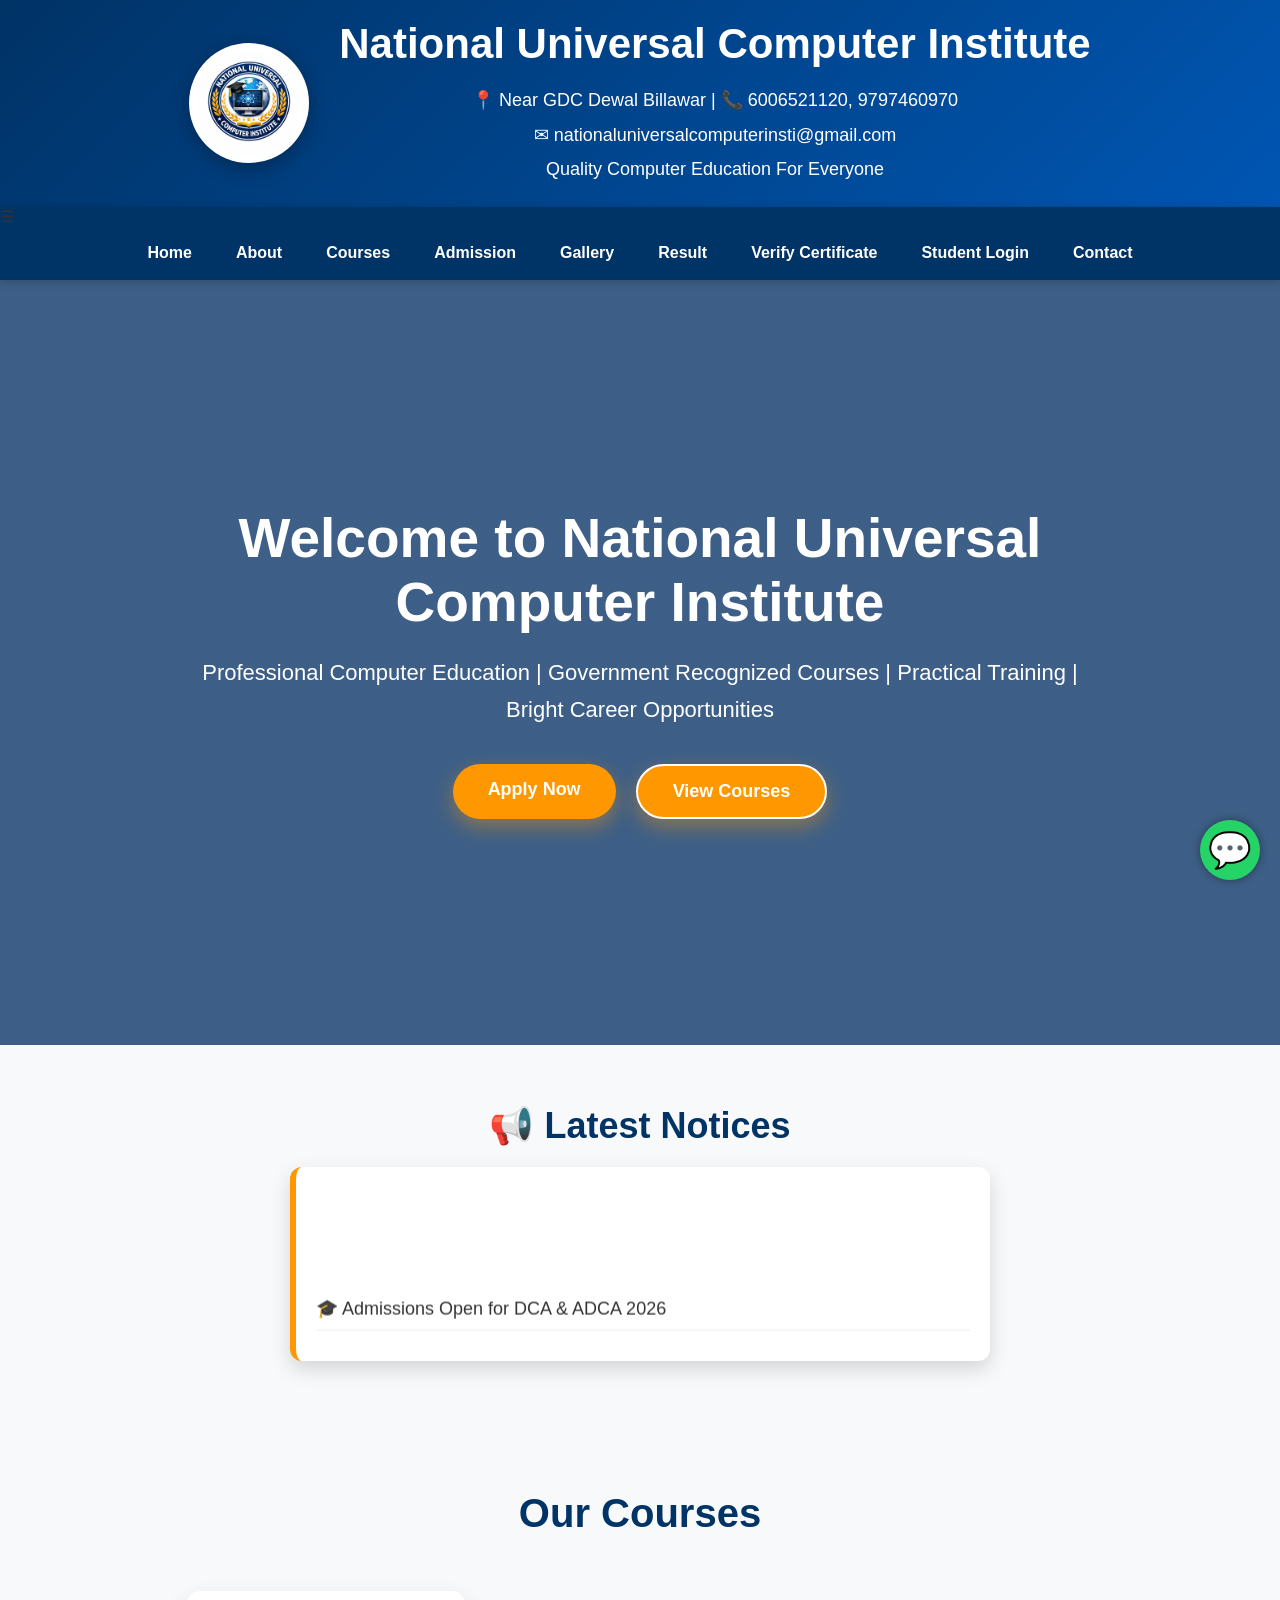
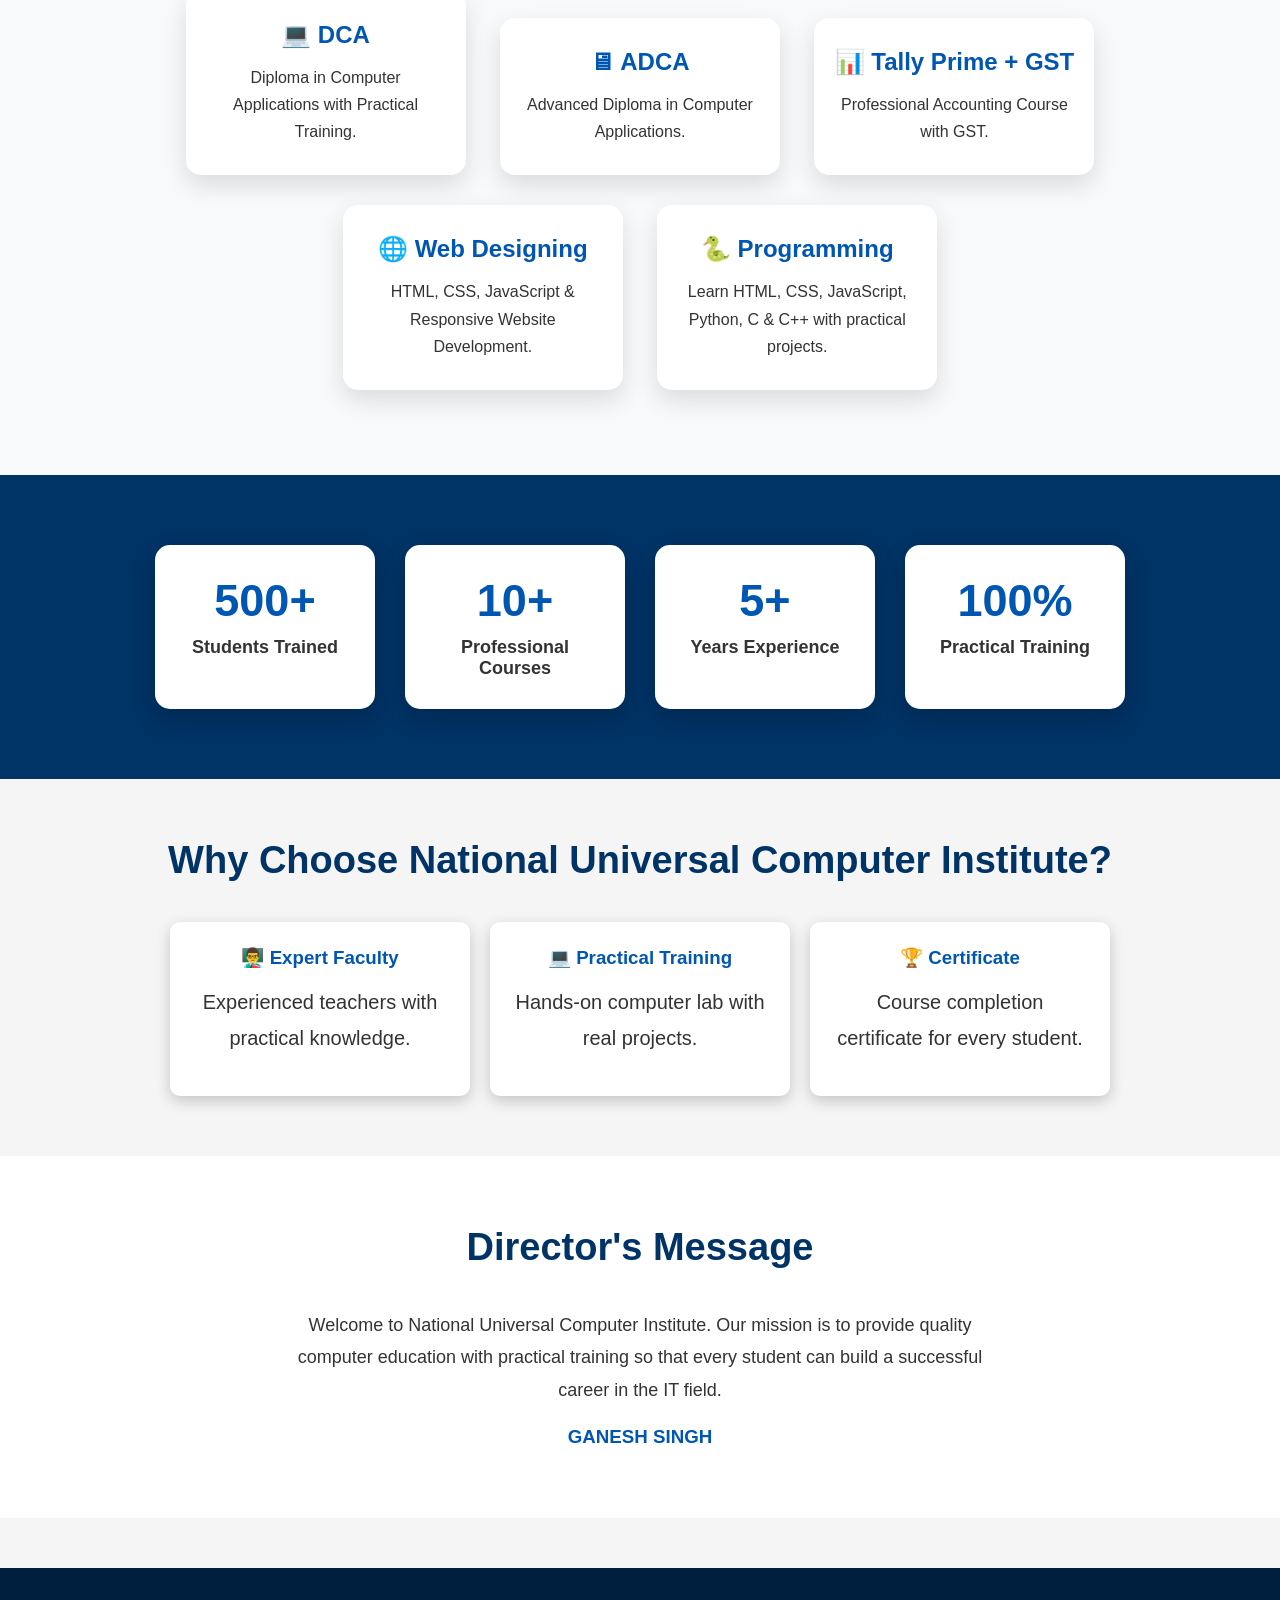
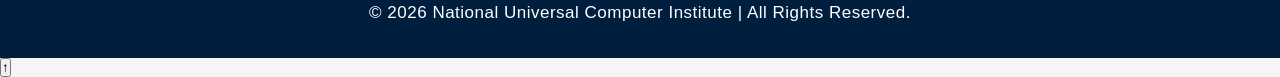
==== commit a40ea411: "Update index.html" ====
--- a/index.html
+++ b/index.html
@@ -33,19 +33,26 @@
 </header>
 
 <nav>
-    <ul>
-        <li><a href="index.html">Home</a></li>
-        <li><a href="about.html">About</a></li>
-        <li><a href="courses.html">Courses</a></li>
-        <li><a href="admission.html">Admission</a></li>
-        <li><a href="gallery.html">Gallery</a></li>
-        <li><a href="result.html">Result</a></li>
-        <li><a href="verify.html">Verify Certificate</a></li>
-        <li><a href="student-login.html">Student Login</a></li>
-        <li><a href="contact.html">Contact</a></li>
-    </ul>
+
+<div class="menu-toggle" onclick="toggleMenu()">
+☰
+</div>
+
+<ul id="menu">
+
+<li><a href="index.html">Home</a></li>
+<li><a href="about.html">About</a></li>
+<li><a href="courses.html">Courses</a></li>
+<li><a href="admission.html">Admission</a></li>
+<li><a href="gallery.html">Gallery</a></li>
+<li><a href="result.html">Result</a></li>
+<li><a href="verify.html">Verify Certificate</a></li>
+<li><a href="student-login.html">Student Login</a></li>
+<li><a href="contact.html">Contact</a></li>
+
+</ul>
+
 </nav>
-
 
 <section class="hero">
 
@@ -201,6 +208,12 @@
 <button onclick="topFunction()" id="topBtn">↑</button>
 
 <script src="js/script.js"></script>
-
+<script>
+function toggleMenu(){
+document.getElementById("menu").classList.toggle("show");
+}
+</script>
+
+<script src="js/script.js"></script>
 </body>
 </html>
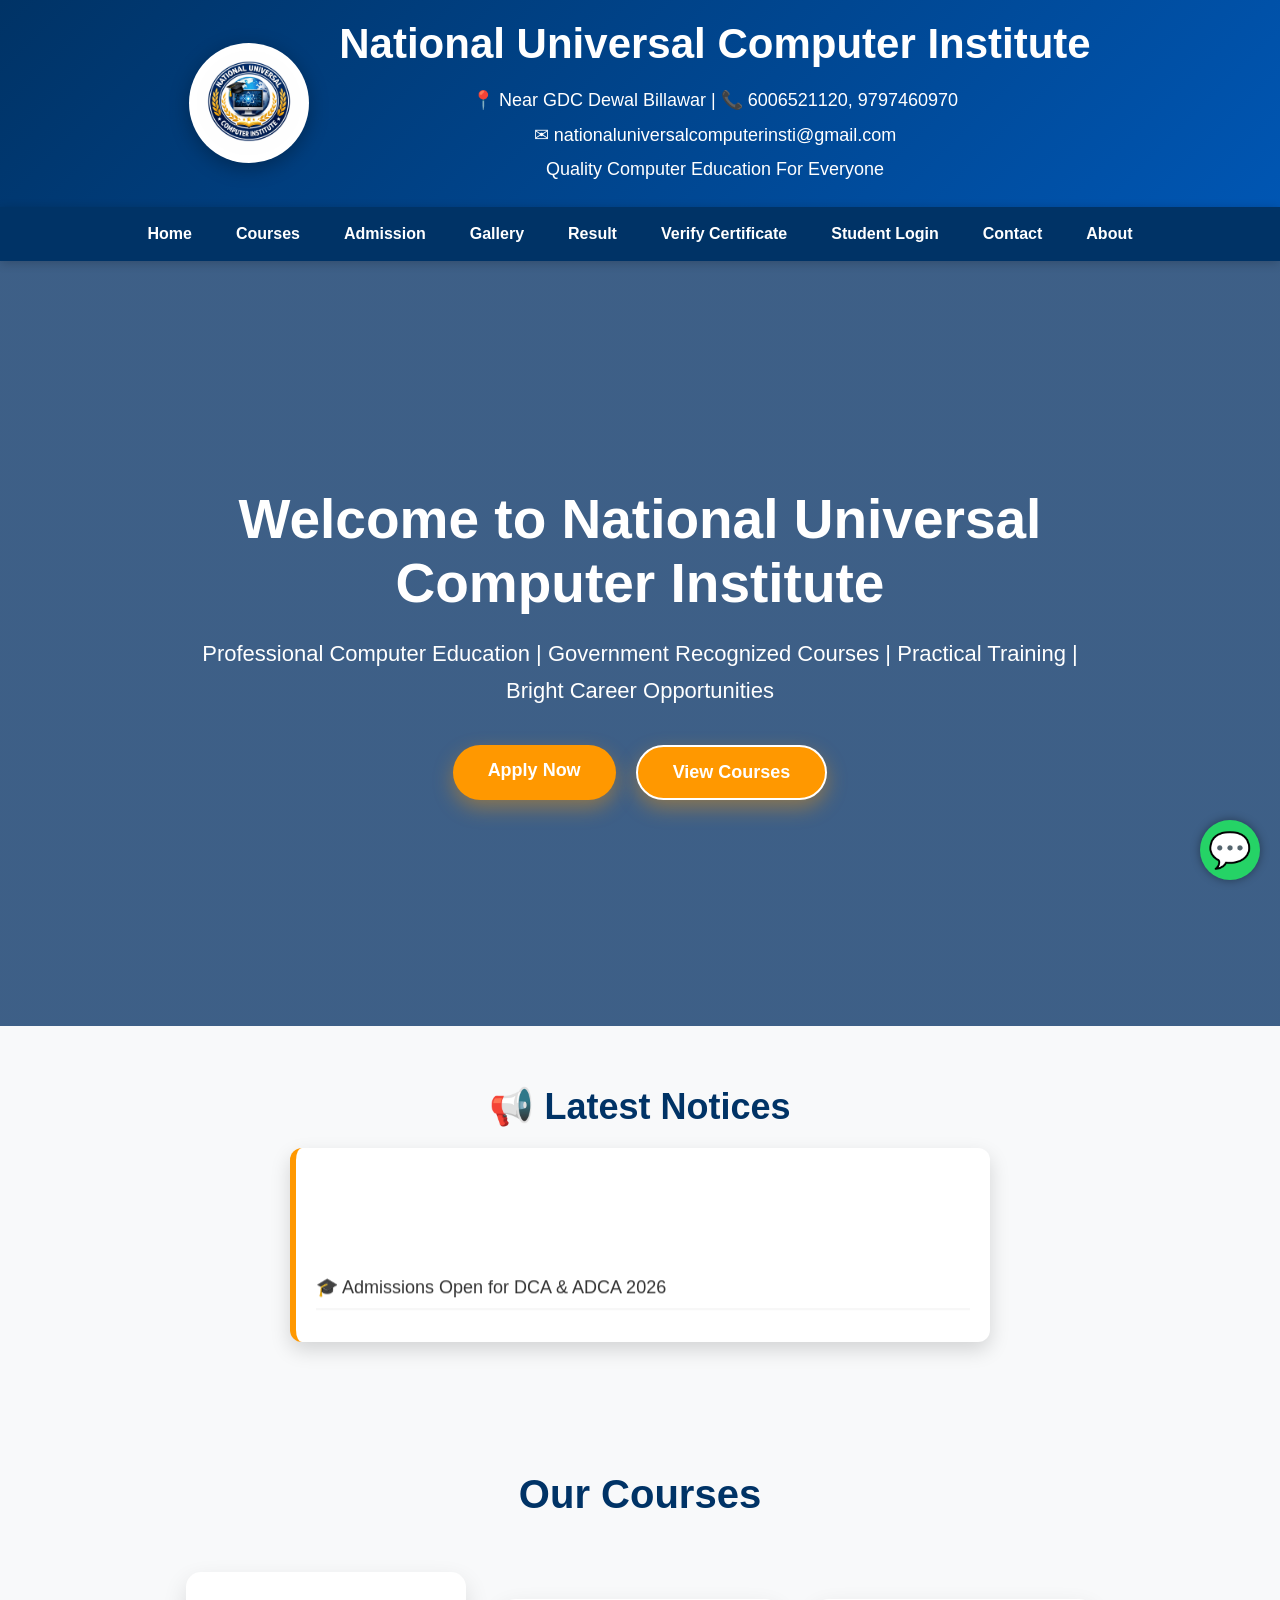
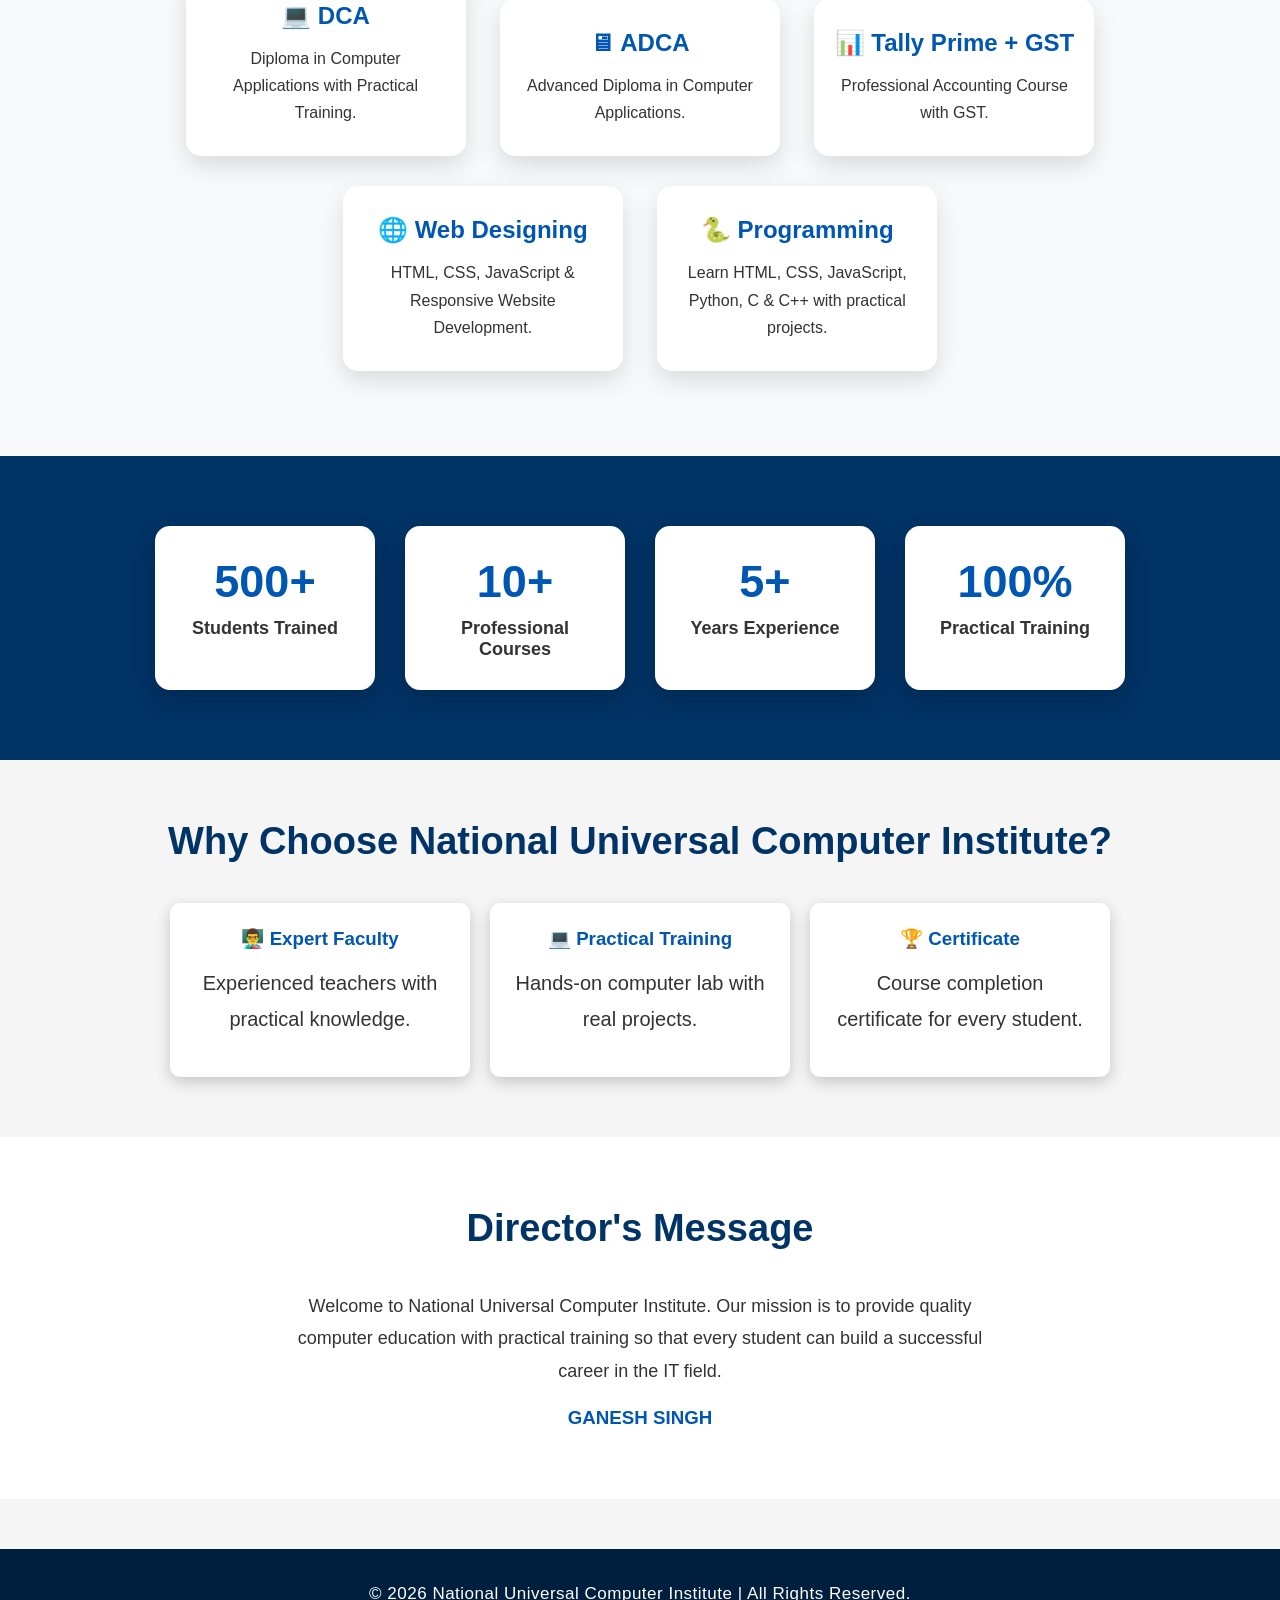
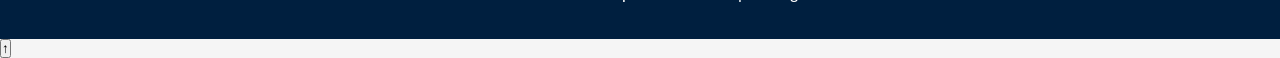
==== commit cfdd3906: "Update index.html" ====
--- a/index.html
+++ b/index.html
@@ -41,7 +41,6 @@
 <ul id="menu">
 
 <li><a href="index.html">Home</a></li>
-<li><a href="about.html">About</a></li>
 <li><a href="courses.html">Courses</a></li>
 <li><a href="admission.html">Admission</a></li>
 <li><a href="gallery.html">Gallery</a></li>
@@ -49,6 +48,7 @@
 <li><a href="verify.html">Verify Certificate</a></li>
 <li><a href="student-login.html">Student Login</a></li>
 <li><a href="contact.html">Contact</a></li>
+<li><a href="about.html">About</a></li>
 
 </ul>
 
--- a/css/style.css
+++ b/css/style.css
@@ -509,3 +509,97 @@
 margin-top:20px;
 color:#0056b3;
 }
+/* ===== Responsive Menu ===== */
+
+.menu-toggle{
+display:none;
+font-size:32px;
+color:#fff;
+padding:15px 20px;
+cursor:pointer;
+user-select:none;
+}
+
+@media (max-width:768px){
+
+.menu-toggle{
+display:block;
+text-align:right;
+background:#003366;
+}
+
+nav ul{
+display:none;
+flex-direction:column;
+width:100%;
+background:#003366;
+}
+
+nav ul.show{
+display:flex;
+}
+
+nav ul li{
+width:100%;
+text-align:center;
+}
+
+nav ul li a{
+padding:15px;
+border-top:1px solid rgba(255,255,255,.15);
+}
+
+header{
+padding:15px;
+}
+
+.logo-box{
+flex-direction:column;
+text-align:center;
+}
+
+.logo-box img{
+width:90px;
+height:90px;
+}
+
+.logo-box h1{
+font-size:26px;
+text-align:center;
+}
+
+.logo-box .details{
+text-align:center;
+}
+
+.logo-box p{
+font-size:15px;
+}
+
+.hero{
+height:auto;
+padding:70px 20px;
+}
+
+.hero h2{
+font-size:32px;
+}
+
+.hero p{
+font-size:18px;
+}
+
+.box{
+width:90%;
+}
+
+.stat-box{
+width:90%;
+}
+
+.director-box{
+flex-direction:column;
+text-align:center;
+}
+
+}
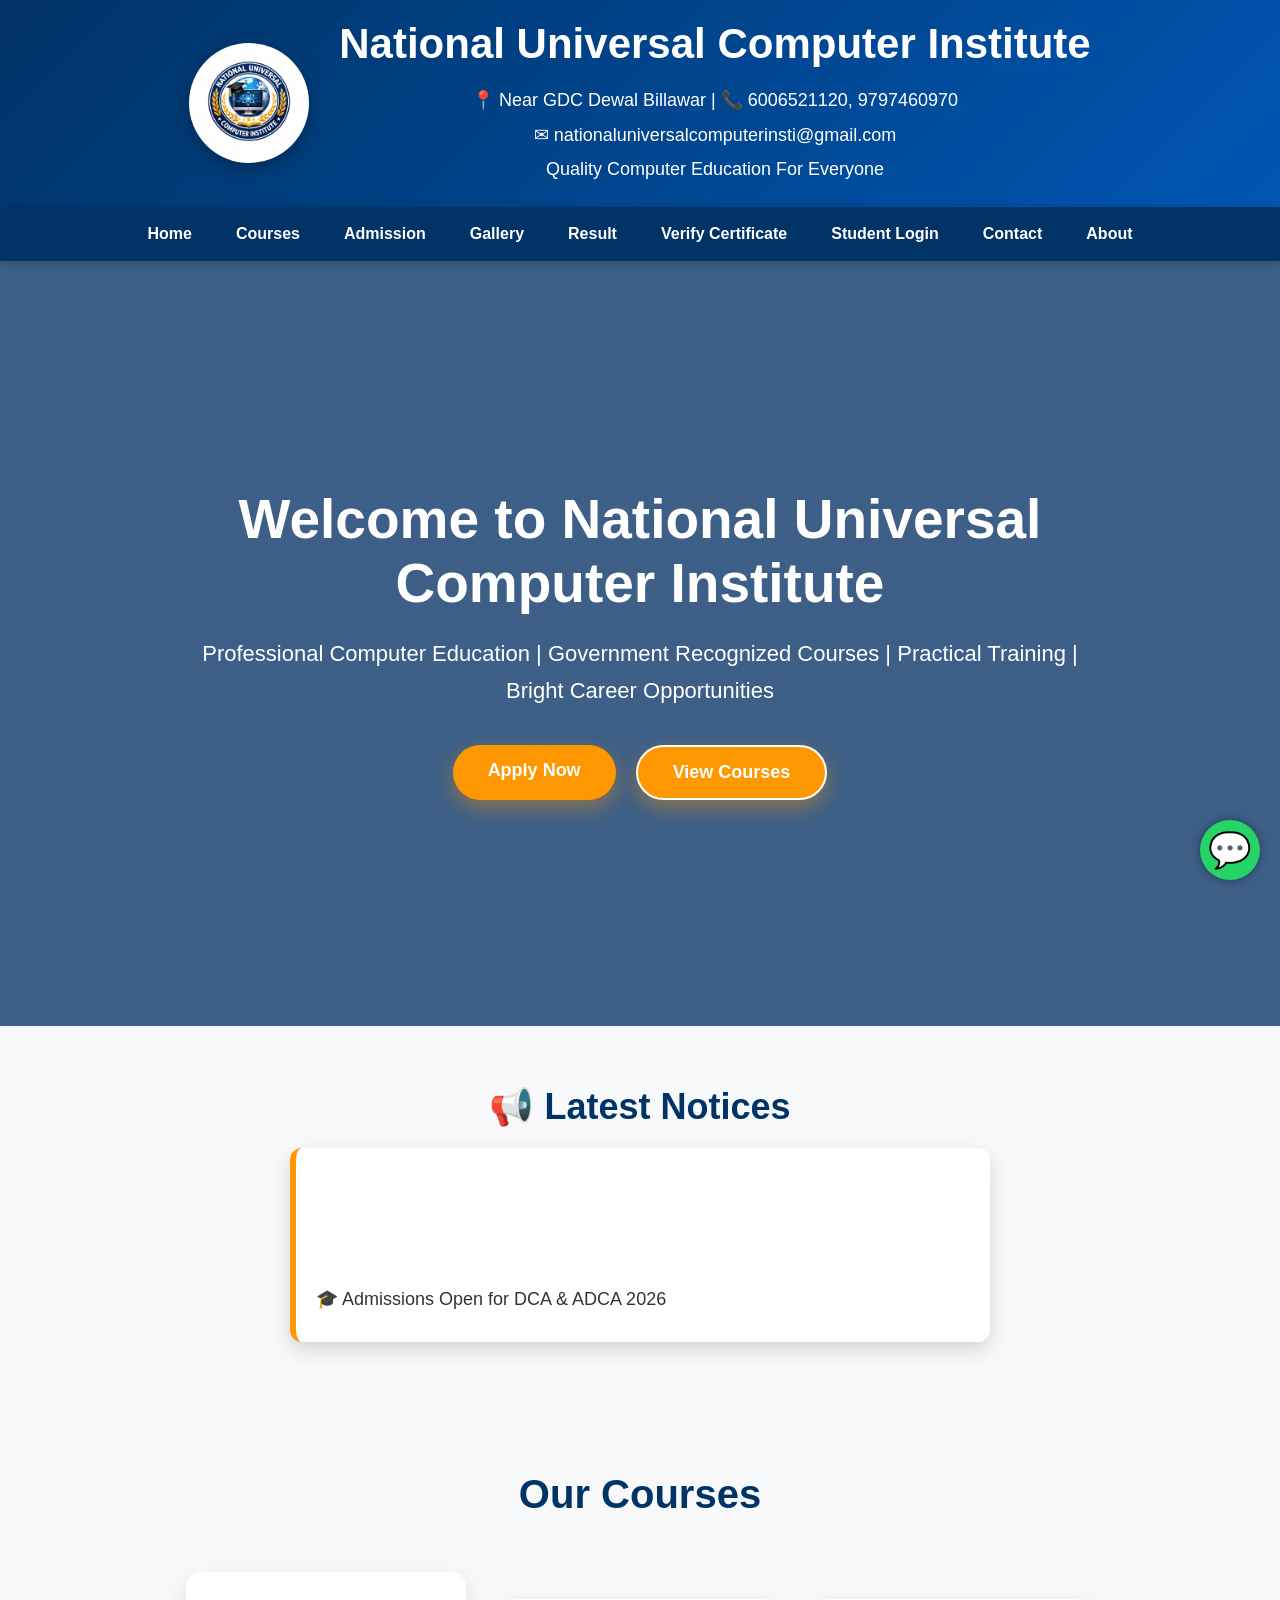
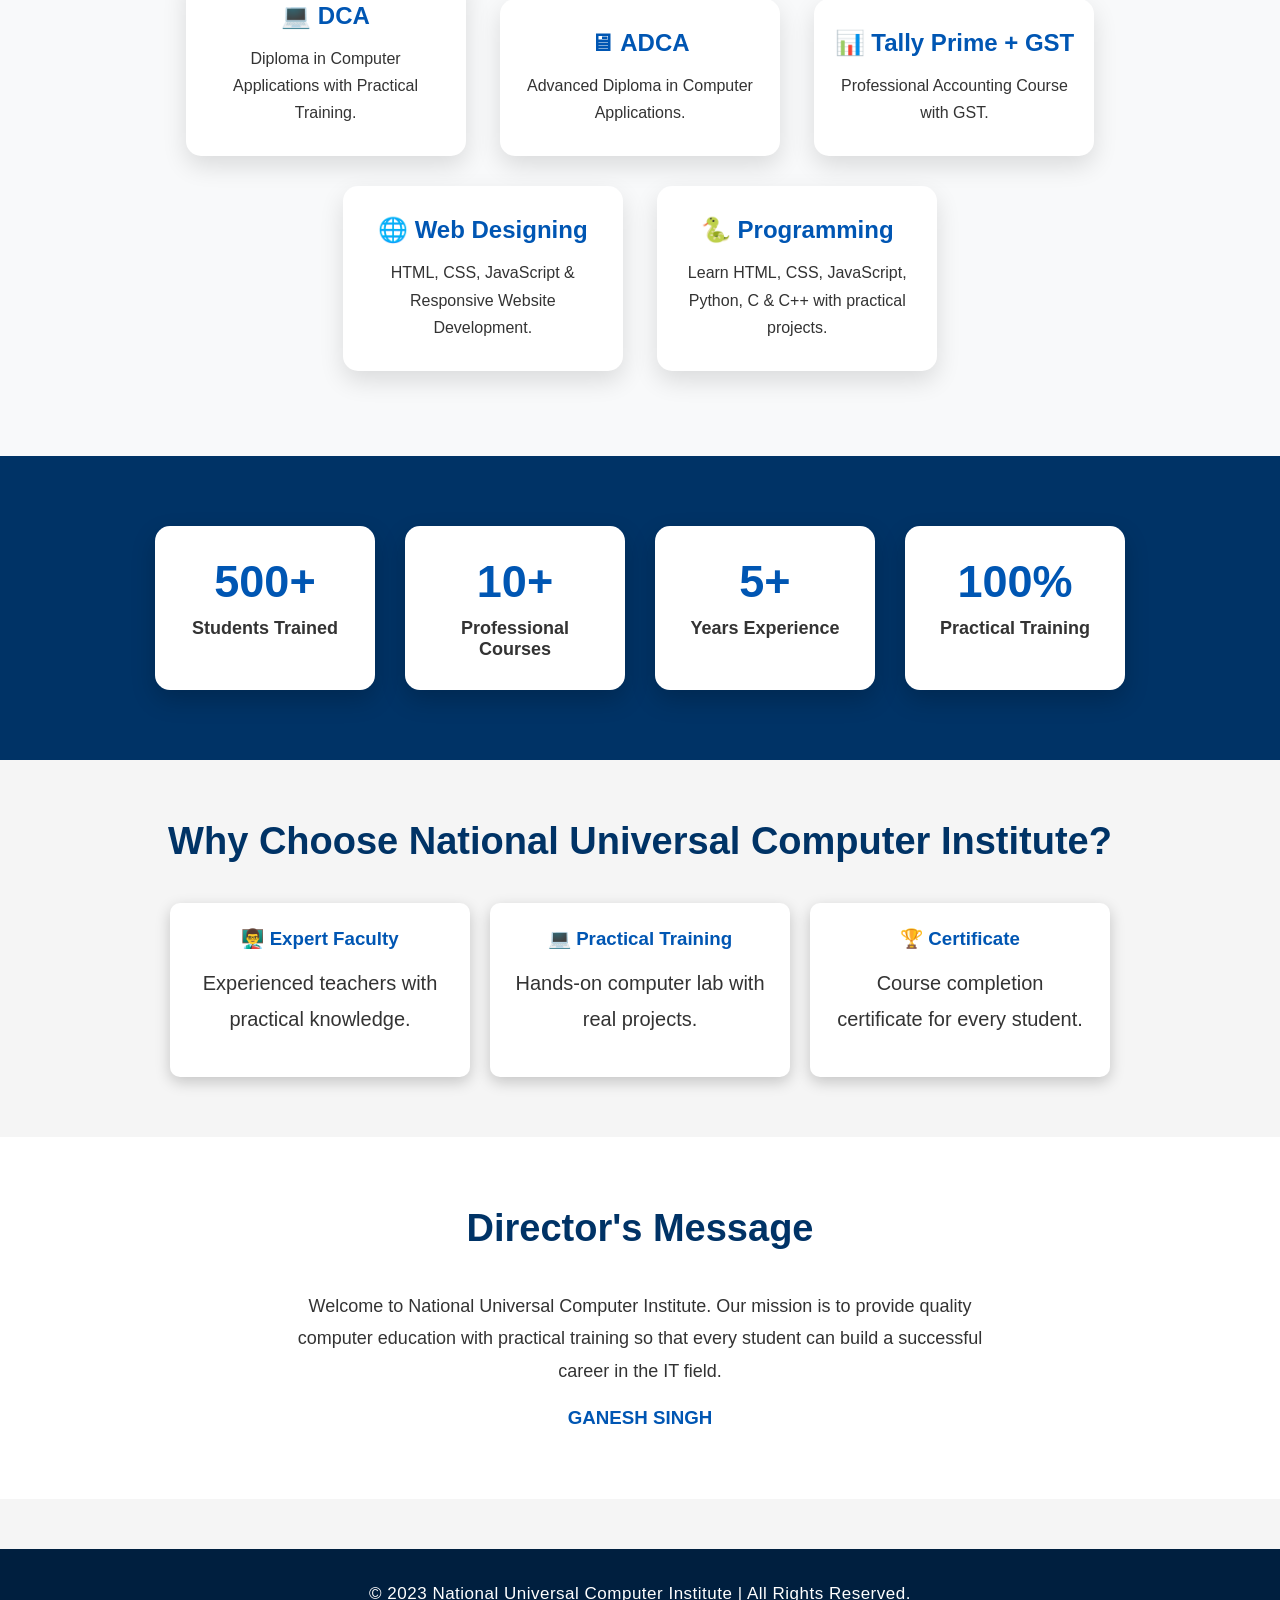
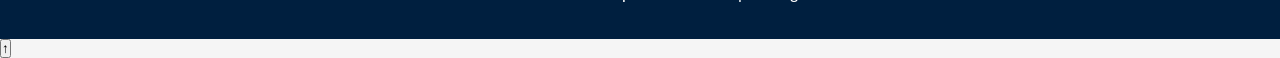
==== commit 4612d6d2: "Update index.html" ====
--- a/index.html
+++ b/index.html
@@ -198,7 +198,7 @@
 
 </section>
 <footer>
-    <p>© 2026 National Universal Computer Institute | All Rights Reserved.</p>
+    <p>© 2023 National Universal Computer Institute | All Rights Reserved.</p>
 </footer>
 
 <a href="https://wa.me/916006521120" class="whatsapp" target="_blank">
